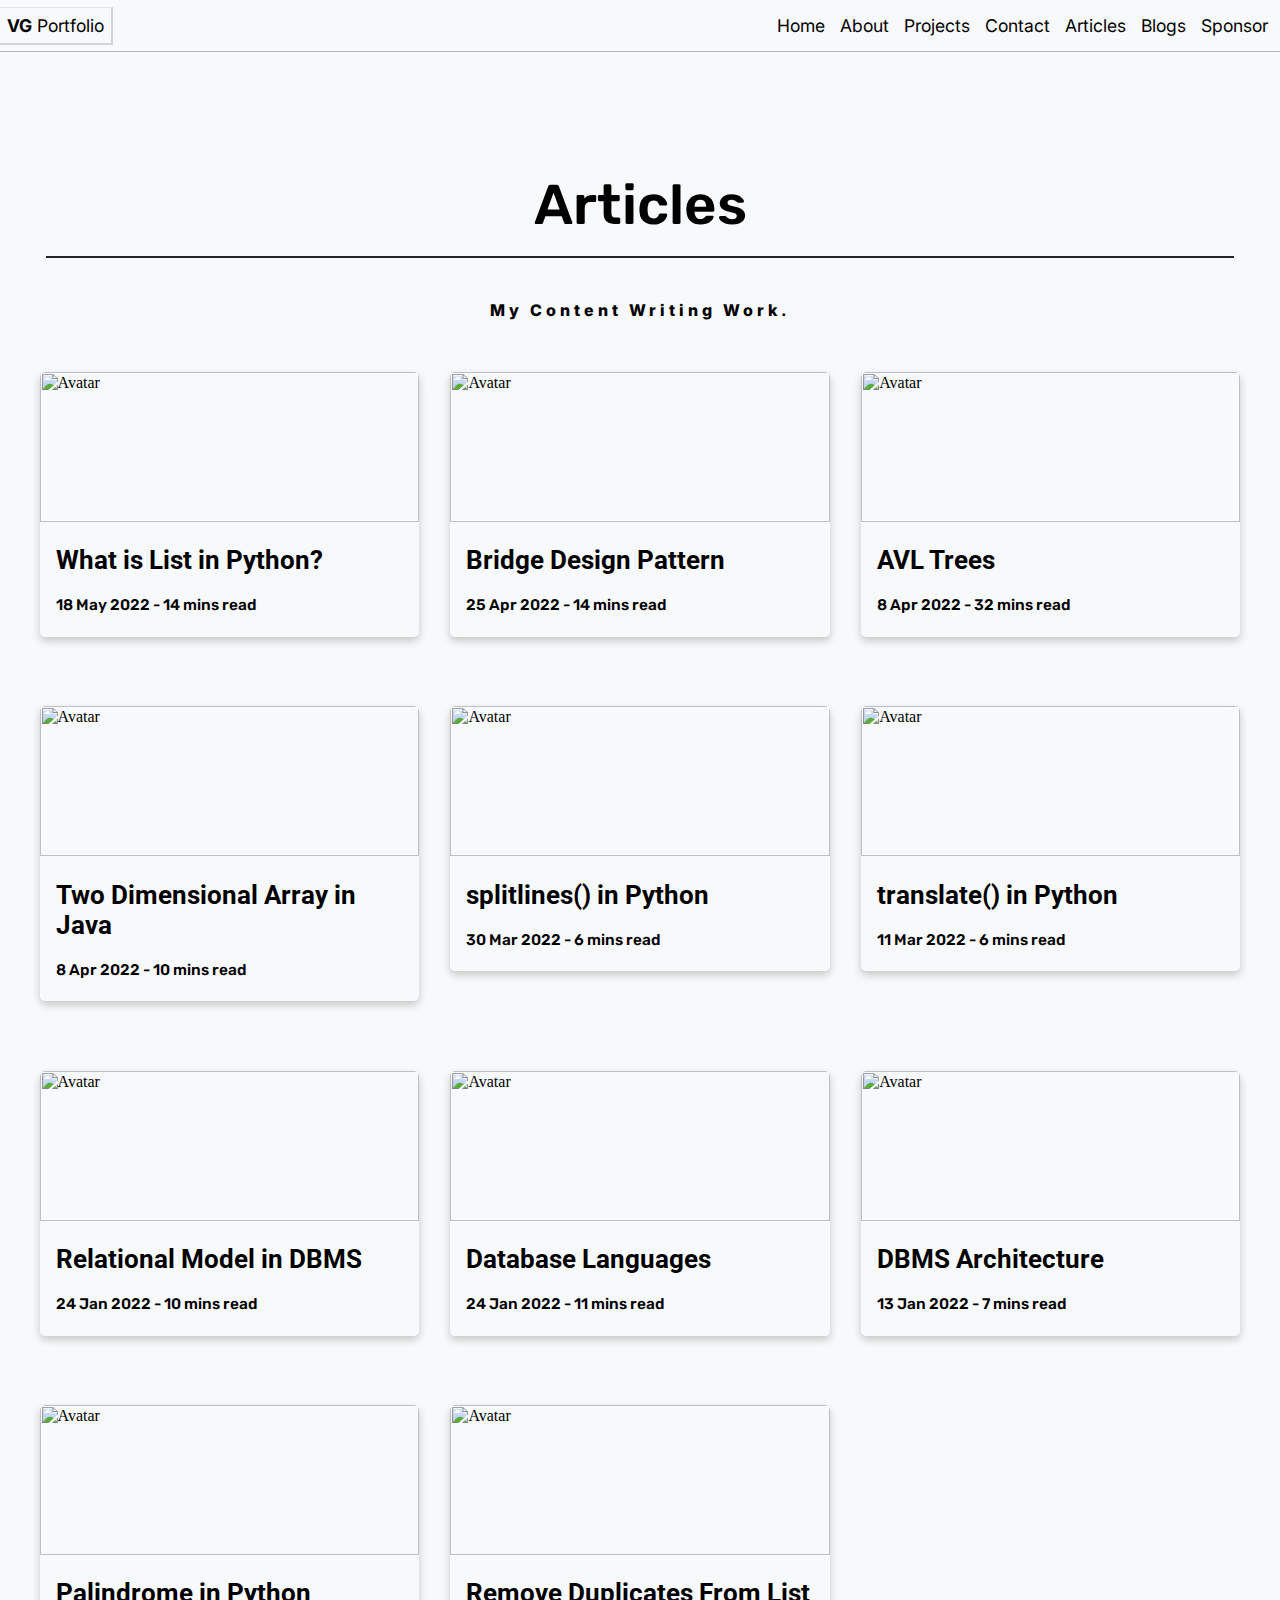
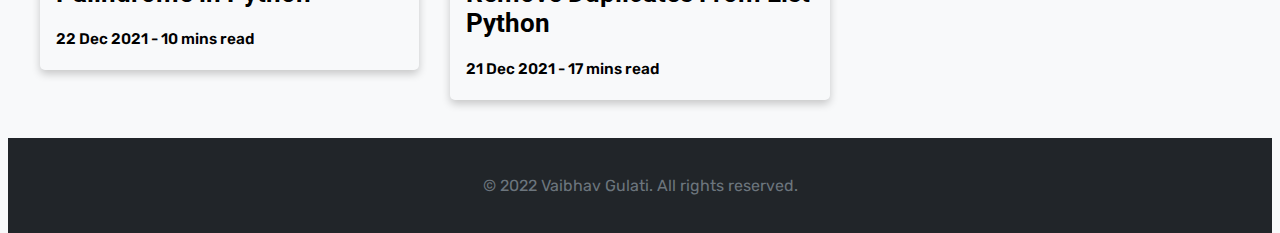
==== articles.html @ 90d837a8 "Added Articles Page" ====
<html>
  <head>
    <meta charset="utf-8">
    <meta name="Description" CONTENT="Vaibhav Gulati is an Aspiring Python Developer certified in IT Automation by Google. He creates cross-platform applications, websites and other products using Python along with their walkthroughs.">
    <meta name="google-site-verification" content="-uIqtGLGUQ5tG0uYZQKXZ8sUVa_cbRY3u8bma_a6gmQ" />
    <meta name="Keywords" content="Vaibhav, Gulati, Python, KivyMD, Kivy, Automation, Portfolio, Blogs">
    <title>
      Vaibhav Gulati's Portfolio
    </title>
    <link rel="preconnect" href="https://fonts.gstatic.com">
    <link rel="preconnect" href="https://fonts.googleapis.com">
    <link href="https://fonts.googleapis.com/css2?family=Roboto&display=swap" rel="stylesheet">
    <link href="https://fonts.googleapis.com/css2?family=Inter&display=swap" rel="stylesheet">
    <link href="https://fonts.googleapis.com/css2?family=Rubik&display=swap" rel="stylesheet">
    <link rel="stylesheet" href="https://cdnjs.cloudflare.com/ajax/libs/font-awesome/4.7.0/css/font-awesome.min.css">
    <link rel="stylesheet" href="main.css">
    <script>
      window.onload = function(){

      }
    </script>
    <style>
      .card {
        float: left;
        box-shadow: 0 4px 8px 0 rgba(0,0,0,0.2);
        transition: 0.3s;
        width: 30%;
        border-radius: 5px;
        overflow: hidden;
        margin-left: 2.5%;
        margin-top: 2.5%;
        margin-bottom: 3%;
      }
      .card img {
          height: 150px;
          object-fit: cover;
      }
      .card:hover {
        box-shadow: 0 8px 16px 0 rgba(0,0,0,0.2);
      }
      img {
        border-radius: 5px 5px 0 0;
      }
      .container {
        padding: 2px 16px;
      }
    </style>
  </head>
  <body>
    <header class="header">
      <div class = "logo_div">
        <a href="index.html" class = "logo"><strong>VG</strong> <span>Portfolio</span></a>
      </div>
      <div class = "main-menu">
        <a href="index.html" class = "nav_item">Home</a>
        <a href="index.html#one" class = "nav_item">About</a>
        <a href="index.html#two" class = "nav_item">Projects</a>
        <a href="index.html#three" class = "nav_item">Contact</a>
        <a href="articles.html" class = "nav_item">Articles</a>
        <a target="_blank" href="https://gulvaibhav20.hashnode.dev" class = "nav_item"> Blogs</a>
        <a href="coming_soon.html" class = "nav_item">Sponsor</a>
     </div>
    </header>
      <div class = "banner" align = "center">
        <div class = "intro">
          <h1>Articles</h1>
          <div class = "intro-content" style = "margin: 0; padding:0;">
            <p>My Content Writing Work.</p>
          </div>
        </div>
      </div>
      <div class="article">
        <div class="card" onclick="window.open('https://www.scaler.com/topics/what-is-list-in-python/','_blank');" style="cursor: pointer;">
          <img src="https://scaler.com/topics/images/what-is-list-in-python.webp" alt="Avatar"
          style="width:100%">
          <div class="container">
            <h2 style="font: 2vw 'Roboto', sans-serif;"><b>What is List in Python?</b></h2>
            <h4 style="font: 1.2vw 'Rubik', sans-serif; font-weight: 550;">18 May 2022 - 14 mins read</h4>
          </div>
        </div>
        <div class="card" onclick="window.open('https://www.scaler.com/topics/bridge-design-pattern/','_blank');" style="cursor: pointer;">
          <img src="https://scaler.com/topics/images/bridge-design-pattern.webp" alt="Avatar"
          style="width:100%">
          <div class="container">
            <h2 style="font: 2vw 'Roboto', sans-serif;"><b>Bridge Design Pattern</b></h2>
            <h4 style="font: 1.2vw 'Rubik', sans-serif; font-weight: 550;">25 Apr 2022 - 14 mins read</h4>
          </div>
        </div>
        <div class="card" onclick="window.open('https://www.scaler.com/topics/data-structures/avl-tree/','_blank');" style="cursor: pointer;">
          <img src="https://scaler.com/topics/images/avl-tree.webp" alt="Avatar"
          style="width:100%">
          <div class="container">
            <h2 style="font: 2vw 'Roboto', sans-serif;"><b>AVL Trees</b></h2>
            <h4 style="font: 1.2vw 'Rubik', sans-serif; font-weight: 550;">8 Apr 2022 - 32 mins read</h4>
          </div>
        </div>
      </div>
      <div class="article">
        <div class="card" onclick="window.open('https://www.scaler.com/topics/two-dimensional-array-in-java/','_blank');" style="cursor: pointer;">
          <img src="https://scaler.com/topics/images/two-dimensional-array-in-java.webp" alt="Avatar"
          style="width:100%">
          <div class="container">
            <h2 style="font: 2vw 'Roboto', sans-serif;"><b>Two Dimensional Array in Java</b></h2>
            <h4 style="font: 1.2vw 'Rubik', sans-serif; font-weight: 550;">8 Apr 2022 - 10 mins read</h4>
          </div>
        </div>
        <div class="card" onclick="window.open('https://www.scaler.com/topics/splitlines-in-python/','_blank');" style="cursor: pointer;">
          <img src="https://scaler.com/topics/images/splitlines-in-python.webp" alt="Avatar"
          style="width:100%">
          <div class="container">
            <h2 style="font: 2vw 'Roboto', sans-serif;"><b>splitlines() in Python</b></h2>
            <h4 style="font: 1.2vw 'Rubik', sans-serif; font-weight: 550;">30 Mar 2022 - 6 mins read</h4>
          </div>
        </div>
        <div class="card" onclick="window.open('https://www.scaler.com/topics/translate-in-python/','_blank');" style="cursor: pointer;">
          <img src="https://scaler.com/topics/images/translate-in-python.webp" alt="Avatar"
          style="width:100%">
          <div class="container">
            <h2 style="font: 2vw 'Roboto', sans-serif;"><b>translate() in Python</b></h2>
            <h4 style="font: 1.2vw 'Rubik', sans-serif; font-weight: 550;">11 Mar 2022 - 6 mins read</h4>
          </div>
        </div>
      </div>
      <div class="article">
        <div class="card" onclick="window.open('https://www.scaler.com/topics/dbms/relational-model-in-dbms/','_blank');" style="cursor: pointer;">
          <img src="https://scaler.com/topics/images/relational-model-in-dbms.webp" alt="Avatar"
          style="width:100%">
          <div class="container">
            <h2 style="font: 2vw 'Roboto', sans-serif;"><b>Relational Model in DBMS</b></h2>
            <h4 style="font: 1.2vw 'Rubik', sans-serif; font-weight: 550;">24 Jan 2022 - 10 mins read</h4>
          </div>
        </div>
        <div class="card" onclick="window.open('https://www.scaler.com/topics/databse-languages-in-dbms/','_blank');" style="cursor: pointer;">
          <img src="https://scaler.com/topics/images/Database-Languages-featured-image.webp" alt="Avatar"
          style="width:100%">
          <div class="container">
            <h2 style="font: 2vw 'Roboto', sans-serif;"><b>Database Languages</b></h2>
            <h4 style="font: 1.2vw'Rubik', sans-serif; font-weight: 550;">24 Jan 2022 - 11 mins read</h4>
          </div>
        </div>
        <div class="card" onclick="window.open('https://www.scaler.com/topics/dbms/dbms-architecture/','_blank');" style="cursor: pointer;">
          <img src="https://scaler.com/topics/images/dbms-architecture.webp" alt="Avatar"
          style="width:100%">
          <div class="container">
            <h2 style="font: 2vw 'Roboto', sans-serif;"><b>DBMS Architecture</b></h2>
            <h4 style="font: 1.2vw 'Rubik', sans-serif; font-weight: 550;">13 Jan 2022 - 7 mins read</h4>
          </div>
        </div>
      </div>
        <div class="article">
        <div class="card" onclick="window.open('https://www.scaler.com/topics/palindrome-in-python/','_blank');" style="cursor: pointer;">
          <img src="https://scaler.com/topics/images/Palindrome-in-python" alt="Avatar"
          style="width:100%">
          <div class="container">
            <h2 style="font: 2vw 'Roboto', sans-serif;"><b>Palindrome in Python</b></h2>
            <h4 style="font: 1.2vw 'Rubik', sans-serif; font-weight: 550;">22 Dec 2021 - 10 mins read</h4>
          </div>
        </div>
        <div class="card" onclick="window.open('https://www.scaler.com/topics/remove-duplicates-from-list-python/','_blank');" style="cursor: pointer;">
          <img src="https://scaler.com/topics/images/remove-duplicates-from-list-python.webp" alt="Avatar"
          style="width:100%">
          <div class="container">
            <h2 style="font: 2vw 'Roboto', sans-serif;"><b>Remove Duplicates From List Python</b></h2>
            <h4 style="font: 1.2vw 'Rubik', sans-serif; font-weight: 550;">21 Dec 2021 - 17 mins read</h4>
          </div>
        </div>
      </div>
      <div class = "footer" style="margin-top:0; position: absolute;">
        <div class = "footer-text">
          <center>© 2022 Vaibhav Gulati. All rights reserved.</center>
        </div>
      </div>
  </body>
</html>
---- main.css ----
body{
  position: relative;
  background: #F8F9FA;
}

a, a:link {
  color: black;
  text-decoration: none;
}

main{
  display: block;
  height: auto;
  width: 100%;
}

.header {
    position: fixed;
    z-index: 9;
    width: 100%;
    background: #F8F9FA;
    top: 0;
    left: 0;
    padding: 15 0;
    border-bottom: 1px solid #ADB5BD;
}

.logo{
  padding: 7;
  border-top: 1px solid #DEE2E6;
  border-right: 2px solid #CED4DA;
  border-bottom: 2px solid #CED4DA;
}

.logo_div{
  font: 1.1em 'Inter', sans-serif;
  display: inline-block;
}
.logo:hover{
  color: #212529;
  border: none;
}

.logo::after {
  content: '';
  position: absolute;
  height: 1.5px;
  width: 100%;
  left: 0;
  bottom: 0;
  opacity: 0;
  transform: translateY(4px);
  background: hsl(243, 80%, 62%);
  transition: opacity 0.2s ease, transform 0.2s ease;
}

.logo:hover::after {
  opacity: 1;
  transform: translateY(2px);
}

.main-menu{
  font: 1.1em 'Inter', sans-serif;
  float: right;
  display: inline-block;
}

.nav_item:first-child {
  margin-left: 0;
}

.nav_item:last-child{
  padding-right: 7;
}

.nav_item {
  display: inline-block;
  position: relative;
  margin: 0 5 0 5;
  color: hsl(222, 25%, 14%);
}

.nav_item::after {
  content: '';
  position: absolute;
  width: 100%;
  transform: scaleX(0);
  height: 2px;
  bottom: 0;
  left: 0;
  background-color: hsl(243, 80%, 62%);
  transform-origin: bottom right;
  transition: transform 0.4s cubic-bezier(0.86, 0, 0.07, 1);
}

.nav_item:hover::after {
  transform: scaleX(1);
  transform-origin: bottom left;
}

.banner {
  display: flex;
}

.intro{
  flex: 1;
  float: left;
  margin: 10% 3% 0 3%;
  width: 50%;
}

.intro > h1{
  font: 3.5rem "Rubik", sans-serif;
  font-weight: 550;
}

.intro > :first-child:after {
	content: '';
	background-color: #212529;
	display: inline-block;
	height: 2px;
	margin: 0.325em 0 0 0;
	width: 100%;
}

.intro-content{
  margin-bottom: 7%;
  font: 1em "Inter","Rubik", sans-serif;
	font-weight: 800;
	letter-spacing: 0.25em;
  line-height: 1.8;
}

.intro-image{
  flex: 1;
  margin: 0;
  background: blue;
}

.dp{
  display: block;
  margin-left: auto;
  margin-right: auto;
  margin-top: 18%;
  width: 25rem;
  border: 1px solid #212529;
}

.btn {
  font: 1.2em "Inter", sans-serif;
  line-height: 50px;
  font-weight: 500;
  padding: 3%;
}

.btn-one {
  color: black;
  transition: all 0.3s;
  position: relative;
  border: 1px solid #B1A7A6B3;
}
.btn-one span {
  transition: all 0.3s;
}
.btn-one::before {
  content: '';
  position: absolute;
  bottom: 0;
  left: 0;
  width: 100%;
  height: 94%;
  z-index: 1;
  opacity: 0;
  transition: all 0.3s;
  border-top-width: 3px;
  border-bottom-width: 3px;
  border-top-style: double;
  border-bottom-style: double;
  border-top-color: hsl(243, 80%, 62%);
  border-bottom-color: hsl(243, 80%, 62%);
  transform: scale(0.1, 1);
}
.btn-one:hover span {
  letter-spacing: 2px;
}
.btn-one:hover{
  border: none;
}

.btn-one:hover::before {
  opacity: 1;
  transform: scale(1, 1);
}
.btn-one::after {
  content: '';
  position: absolute;
  bottom: 0;
  left: 0;
  width: 100%;
  height: 100%;
  z-index: 1;
  transition: all 0.3s;
  background-color: #B1A7A626;
}
.btn-one:hover::after {
  opacity: 0;
  transform: scale(0.1, 1);
}

#one{
  display: block;
  margin-top: 5%;
  background: #E9ECEF;
  height: auto;
  width: 100%;
  padding-bottom: 7%;
}

.about{
  display: block;
  margin: 0 3%;
  padding-top: 2%;
  width: 68%;
}

.about > h2{
  font: 2.5rem "Rubik", sans-serif;
  font-weight: 550;
}

.about > :first-child:after {
	content: '';
	background-color: #212529;
	display: block;
	height: 2px;
	margin: 0.325em 0 0 0;
	width: 23%;
}

.about-content{
  margin-bottom: 7%;
  font: 1.3em "Rubik", sans-serif;
  line-height: 1.8;
}

.about-content > p{
  text-align: justify;
}

#two{
  display: block;
  background: #CED4DA;
  height: auto;
  width: 100%;
}

.project{
  width: 100%;
  display: flex;
}

.project-item{
  margin-left: 5%;
  opacity: 1;
  margin-top: auto;
}

.project-item > h3{
  color: #F8F9FA;
  width: -moz-fit-content;
  width: fit-content;
  font: 1.6rem "Rubik", sans-serif;
  font-weight: 550;
  padding-right: 2rem;
  padding-bottom: 1rem;
  border-bottom: 2px solid #F8F9FA;
}

.project-item > p{
  margin-left: auto;
  margin-right: auto;
  color: #F8F9FA;
  font: 1.3rem "Rubik", sans-serif;
  line-height: 1.8;
}

.project-item-one-image{
  flex: 0.7;
  display: flex;
  position: relative;
  z-index: 1;
  background-image: url("images/pic1.jpg");
  background-repeat: no-repeat;
  background-size: cover;
  opacity: 1;
}

.project-item-two-image{
  flex: 1;
  display: flex;
  position: relative;
  z-index: 1;
  background-image: url("images/pic2.jpg");
  background-repeat: no-repeat;
  background-size: cover;
  opacity: 1;
}

.project-item-one{
  flex: 1;
  opacity: 0.9;
  background: #63A375;
  padding: 14% 0 5% 0;
  transition: .4s;
}

.project-item-two{
  flex: 1;
  opacity: 0.9;
  background: #343A40;
  margin: 0;
  padding: 10% 0 5% 0;
  transition: .4s;
}

.project-item-three-image{
  flex: 1;
  display: flex;
  position: relative;
  z-index: 1;
  background-image: url("images/pic3.jpg");
  background-repeat: no-repeat;
  background-size: cover;
  opacity: 1;
}

.project-item-four-image{
  flex: 0.7;
  display: flex;
  position: relative;
  z-index: 1;
  background-image: url("images/pic4.jpg");
  background-repeat: no-repeat;
  background-size: cover;
  opacity: 1;
}

.project-item-three{
  flex: 1;
  opacity: 0.9;
  background: #1D3557;
  margin: 0;
  padding: 10% 0 5% 0;
  transition: .4s;
}

.project-item-four{
  flex: 1;
  opacity: 0.9;
  background: #CA6680;
  margin: 0;
  padding: 10% 0 5% 0;
  transition: .4s;
}

.project-item-five-image{
  flex: 0.7;
  display: flex;
  position: relative;
  z-index: 1;
  background-image: url("images/pic5.jpg");
  background-repeat: no-repeat;
  background-size: cover;
  opacity: 1;
}

.project-item-six-image{
  flex: 1;
  display: flex;
  position: relative;
  z-index: 1;
  background-image: url("images/pic6.jpg");
  background-repeat: no-repeat;
  background-size: cover;
  opacity: 1;
}

.project-item-five{
  flex: 1;
  opacity: 0.9;
  background: #540B0E;
  padding: 14% 0 5% 0;
  transition: .4s;
}

.project-item-six{
  flex: 1;
  opacity: 0.9;
  background: #2A9D8F;
  margin: 0;
  padding: 10% 0 5% 0;
  transition: .4s;
}

.project-item-seven-image{
  flex: 1;
  display: flex;
  position: relative;
  z-index: 1;
  background-image: url("images/pic1.jpg");
  background-repeat: no-repeat;
  background-size: cover;
  opacity: 1;
}

.project-item-eight-image{
  flex: 0.7;
  display: flex;
  position: relative;
  z-index: 1;
  background-image: url("images/pic3.jpg");
  background-repeat: no-repeat;
  background-size: cover;
  opacity: 1;
}

.project-item-seven{
  flex: 1;
  opacity: 0.9;
  background: #2E294E ;
  margin: 0;
  padding: 10% 0 5% 0;
  transition: .4s;
}

.project-item-eight{
  flex: 1;
  opacity: 0.9;
  background: #E29578;
  margin: 0;
  padding: 10% 0 5% 0;
  transition: .4s;
}

.project-item-one:hover, .project-item-two:hover, .project-item-three:hover, .project-item-four:hover{
  background-color: rgba(0,0,0, 0.1);
  transition: .4s;
}

.project-item-five:hover, .project-item-six:hover, .project-item-seven:hover, .project-item-eight:hover{
  background-color: rgba(0,0,0, 0.1);
  transition: .4s;
}

#three{
  display: flex;
  align-items: stretch;
  background: #ADB5BD;
  width: 100%;
}

.contact{
  display: block;
  flex:1;
  padding-left: 2rem;
  padding-top: 2%;
  padding-bottom: 10em;
}

.contact > h2{
  font: 2.5rem "Rubik", sans-serif;
  font-weight: 550;
}

.contact-content{
  width: 100%;
  display: block;
  font: 1.3em "Rubik", sans-serif;
  line-height: 1.8;
}

.contact-content > h2{
  display:inline-block;
  padding-bottom: 1px;
  border-bottom: 2.5px solid #212529;
}

.contact > :first-child:after {
	content: '';
	background-color: #212529;
	display: block;
	height: 2px;
	margin: 0.325em 0 0 0;
	width: 23%;
}

.magnifyBtn {
  padding: 5% 7%;
  margin-left: 5%;
  background-color: #CED4DA;
  color: hsl(243, 80%, 62%);
  font: 1.2rem "Inter",sans-serif;
  border-radius: 6px;
  transition: transform 250ms ease-in-out;
}

.magnifyBtn:hover {
  transform: scale(1.10);
}

.magnifyBtn:active {
  transform: scale(.9);
}

.social_media_div{
  display: block;
  background: #343A40;
  flex:1;
}

.social_media_image{
  display: block;
  max-width: 100%;
  max-height: 100%;
}

#social_media{
  background: #343A40;
  position: relative;
  width: 100%;
  padding-bottom: 125%;
  vertical-align: middle;
  margin: 0;
  overflow: hidden;
}

#social_media svg {
	display: inline-block;
	position: absolute;
	top: 0; left: 0;
}

.footer{
  display: block;
  width: 100%;
  padding: 3% 0;
  background: #212529;
}

.footer-text{
  width: 100%;
  color: #6C757D;
  font: 1rem "Rubik",sans-serif;
}

/** TOOLTIPS **/

dfn {
  background: rgba(0,0,0,0.2);
  border-bottom: dashed 1px rgba(0,0,0,0.8);
  padding: 0 0.1em;
  cursor: help;
  font-style: normal;
  position: relative;

}
dfn::after {
  content: attr(data-info);
  display: inline;
  position: absolute;
  top: 22px; left: 0;
  opacity: 0;
  width: 230px;
  font-size: 13px;
  line-height: 1.5em;
  padding: 0.5em 0.8em;
  background: rgba(0,0,0,0.8);
  color: #fff;
  pointer-events: none; /* This prevents the box from apearing when hovered. */
  transition: opacity 250ms, top 250ms;
}
dfn::before {
  content: '';
  display: block;
  position: absolute;
  top: 12px; left: 20px;
  opacity: 0;
  width: 0; height: 0;
  border: solid transparent 5px;
  border-bottom-color: rgba(0,0,0,0.8);
  transition: opacity 250ms, top 250ms;
}
dfn:hover {z-index: 2;} /* Keeps the info boxes on top of other elements */
dfn:hover::after,
dfn:hover::before {opacity: 1;}
dfn:hover::after {top: 30px;}
dfn:hover::before {top: 20px;}

.soon{
  height: 100%;
  width: 100%;
  text-align: center;
  background-image: url("images/soon.jpg");
  background-repeat: no-repeat;
  background-size: cover;
}

.article{
  position: relative;
  width: 100%;
  overflow: auto;
}
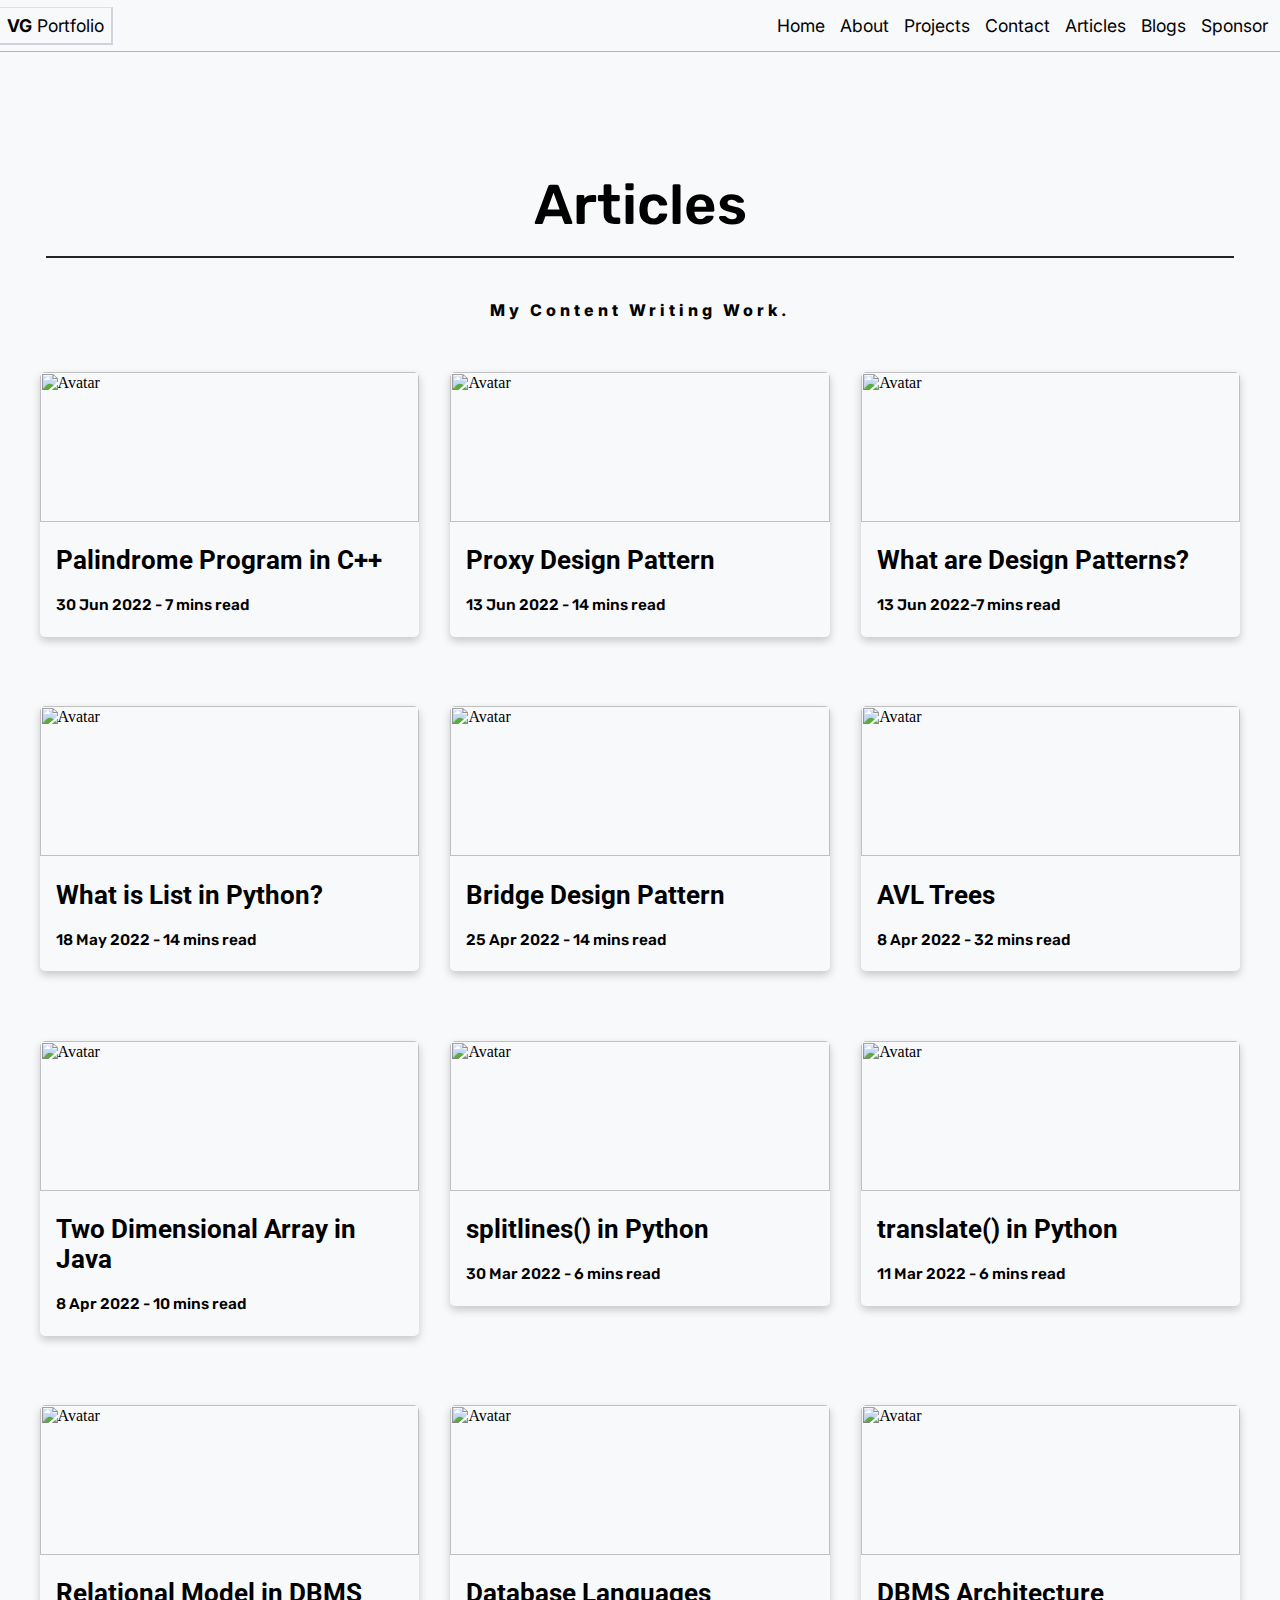
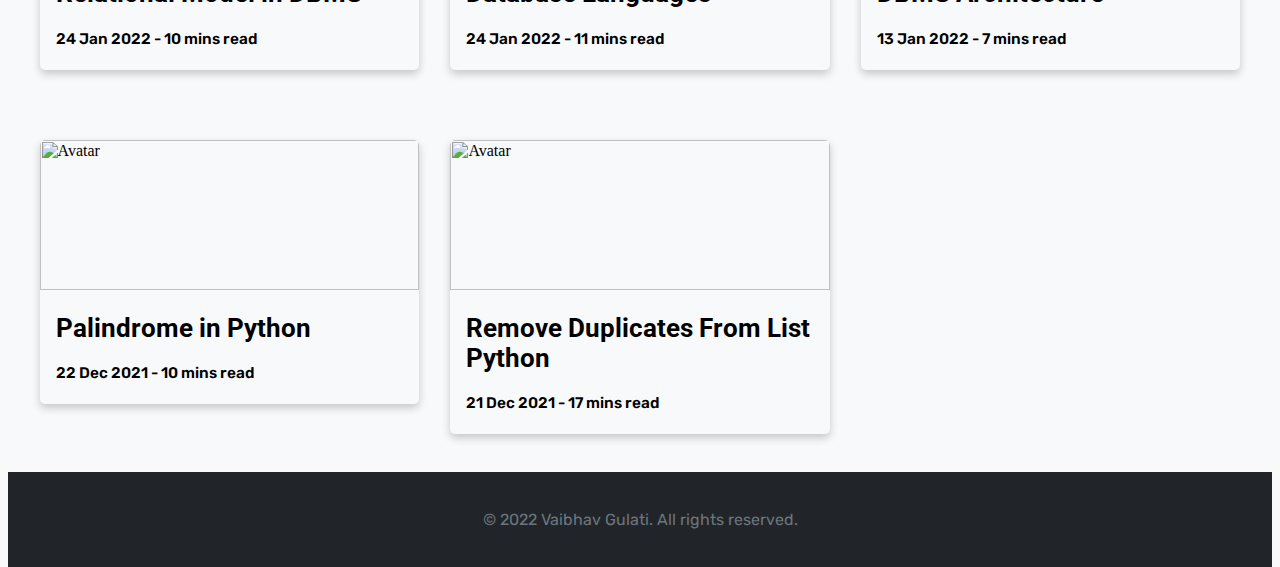
==== commit 39af5878: "Updated articles.html" ====
--- a/articles.html
+++ b/articles.html
@@ -70,6 +70,32 @@
         </div>
       </div>
       <div class="article">
+        <div class="card" onclick="window.open('https://www.scaler.com/topics/palindrome-program-in-cpp/','_blank');" style="cursor: pointer;">
+          <img src="https://scaler.com/topics/images/palindrome-program-in-cpp.webp" alt="Avatar"
+          style="width:100%">
+          <div class="container">
+            <h2 style="font: 2vw 'Roboto', sans-serif;"><b>Palindrome Program in C++</b></h2>
+            <h4 style="font: 1.2vw 'Rubik', sans-serif; font-weight: 550;">30 Jun 2022 - 7 mins read</h4>
+          </div>
+        </div>
+        <div class="card" onclick="window.open('https://www.scaler.com/topics/proxy-design-pattern/','_blank');" style="cursor: pointer;">
+          <img src="https://scaler.com/topics/images/proxy-design-pattern.webp" alt="Avatar"
+          style="width:100%">
+          <div class="container">
+            <h2 style="font: 2vw 'Roboto', sans-serif;"><b>Proxy Design Pattern</b></h2>
+            <h4 style="font: 1.2vw 'Rubik', sans-serif; font-weight: 550;">13 Jun 2022 - 14 mins read</h4>
+          </div>
+        </div>
+        <div class="card" onclick="window.open('https://www.scaler.com/topics/what-are-design-patterns/','_blank');" style="cursor: pointer;">
+          <img src="https://scaler.com/topics/images/what-are-design-pattern.webp" alt="Avatar"
+          style="width:100%">
+          <div class="container">
+            <h2 style="font: 2vw 'Roboto', sans-serif;"><b>What are Design Patterns?</b></h2>
+            <h4 style="font: 1.2vw 'Rubik', sans-serif; font-weight: 550;">13 Jun 2022-7 mins read</h4>
+          </div>
+        </div>
+      </div>
+      <div class="article">
         <div class="card" onclick="window.open('https://www.scaler.com/topics/what-is-list-in-python/','_blank');" style="cursor: pointer;">
           <img src="https://scaler.com/topics/images/what-is-list-in-python.webp" alt="Avatar"
           style="width:100%">
--- a/main.css
+++ b/main.css
@@ -1,6 +1,7 @@
 body{
   position: relative;
   background: #F8F9FA;
+  height:100%;
 }
 
 a, a:link {
@@ -608,5 +609,5 @@
 .article{
   position: relative;
   width: 100%;
-  overflow: auto;
-}
+  overflow: hidden;
+}
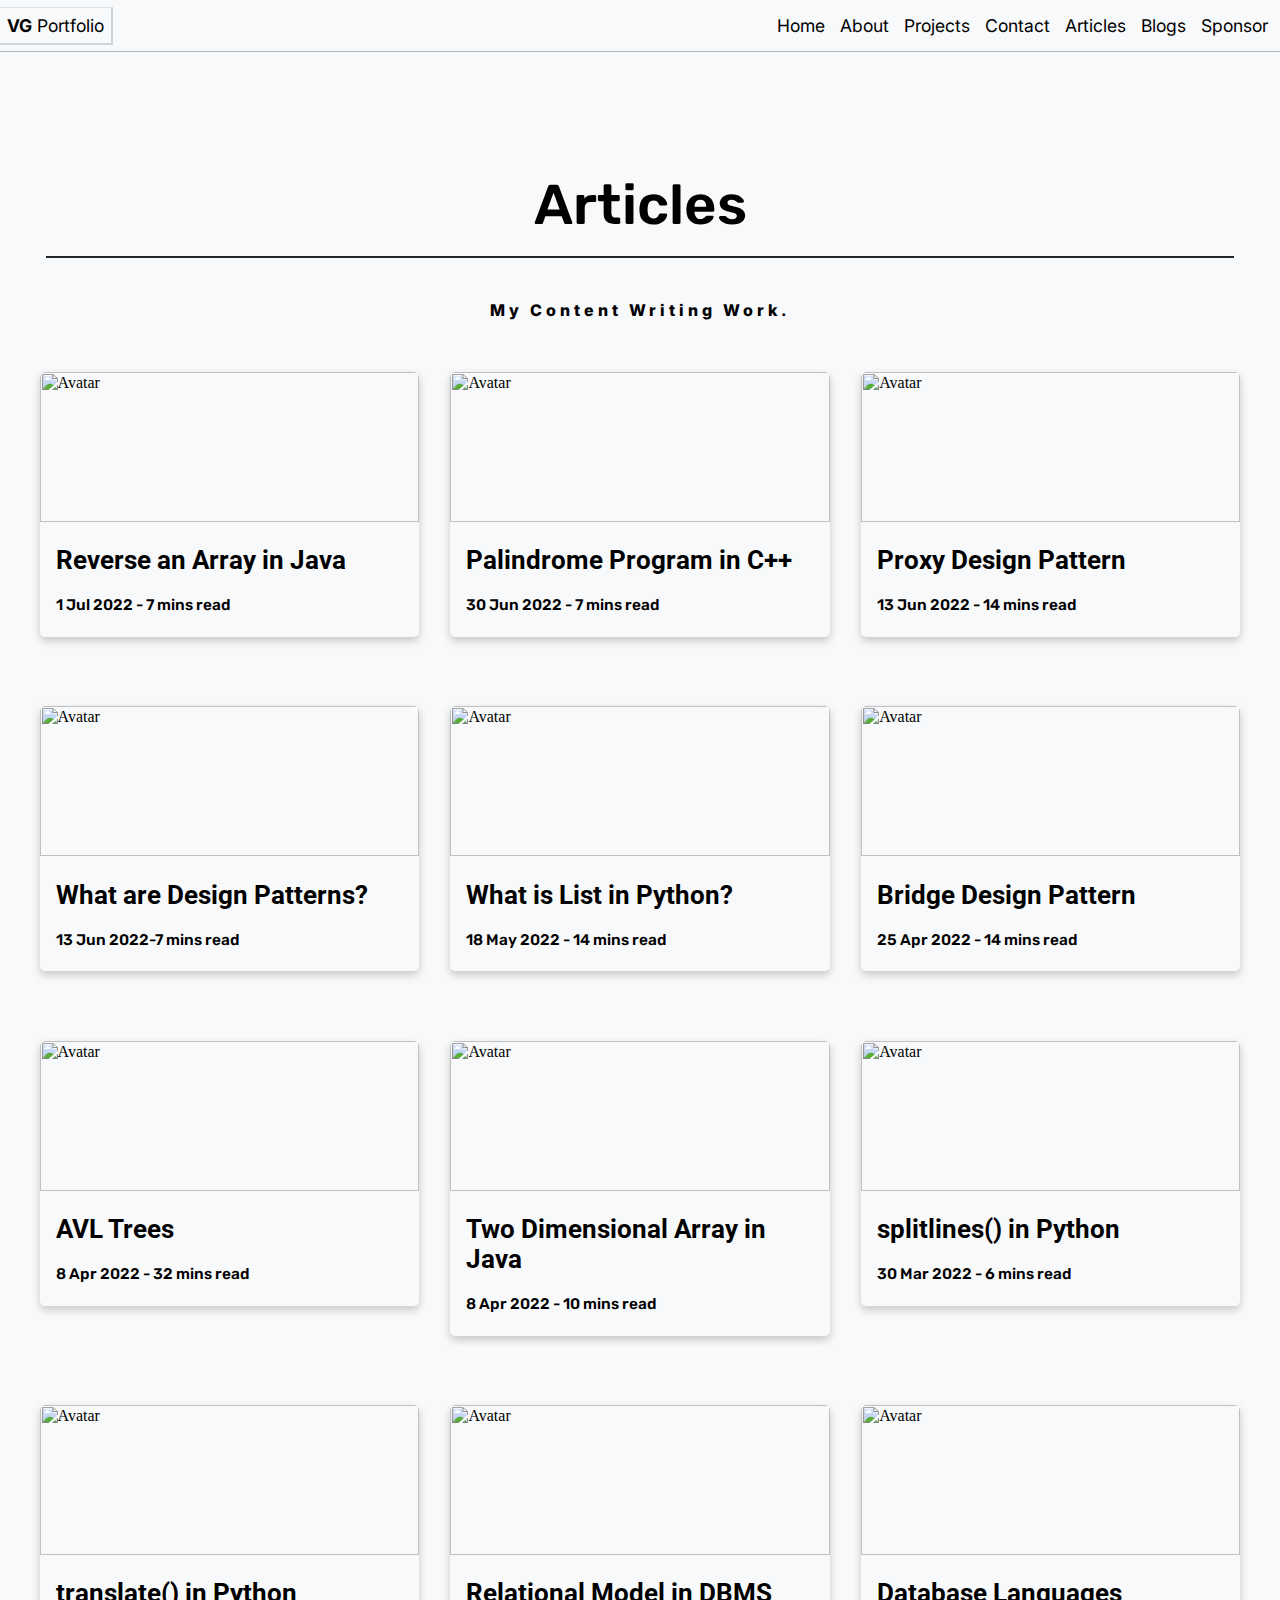
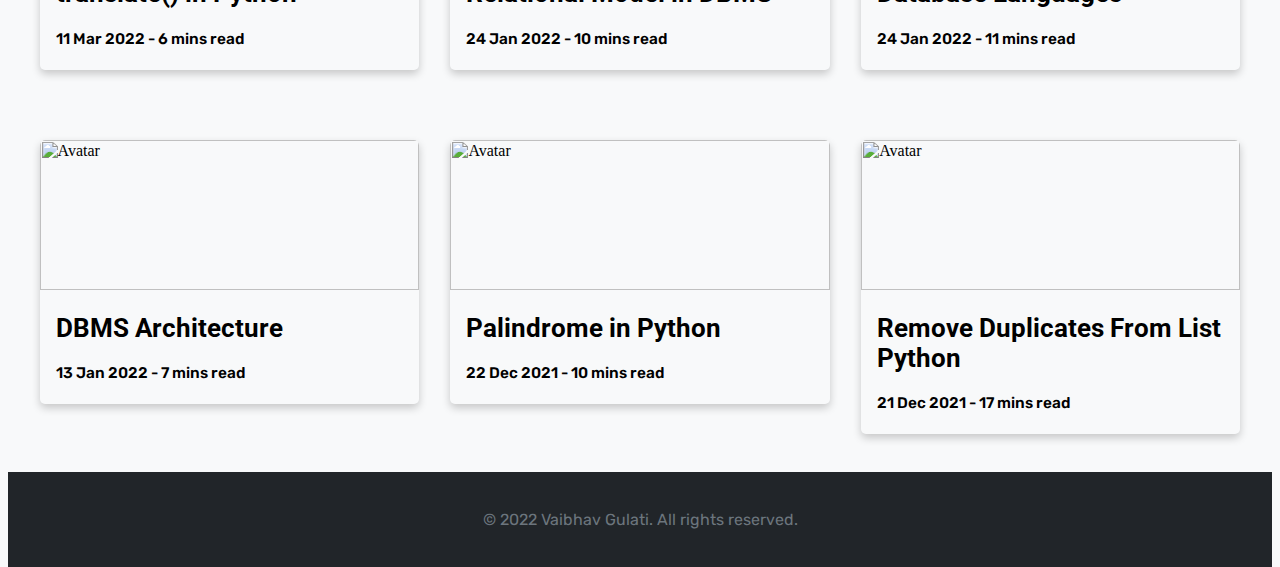
==== commit ce34ae46: "Updated the Article writing content" ====
--- a/articles.html
+++ b/articles.html
@@ -70,6 +70,14 @@
         </div>
       </div>
       <div class="article">
+        <div class="card" onclick="window.open('https://www.scaler.com/topics/reverse-an-array-in-java/','_blank');" style="cursor: pointer;">
+          <img src="https://scaler.com/topics/images/reverse-an-array-in-java.webp" alt="Avatar"
+          style="width:100%">
+          <div class="container">
+            <h2 style="font: 2vw 'Roboto', sans-serif;"><b>Reverse an Array in Java</b></h2>
+            <h4 style="font: 1.2vw 'Rubik', sans-serif; font-weight: 550;">1 Jul 2022 - 7 mins read</h4>
+          </div>
+        </div>
         <div class="card" onclick="window.open('https://www.scaler.com/topics/palindrome-program-in-cpp/','_blank');" style="cursor: pointer;">
           <img src="https://scaler.com/topics/images/palindrome-program-in-cpp.webp" alt="Avatar"
           style="width:100%">
@@ -86,6 +94,8 @@
             <h4 style="font: 1.2vw 'Rubik', sans-serif; font-weight: 550;">13 Jun 2022 - 14 mins read</h4>
           </div>
         </div>
+      </div>
+      <div class="article">
         <div class="card" onclick="window.open('https://www.scaler.com/topics/what-are-design-patterns/','_blank');" style="cursor: pointer;">
           <img src="https://scaler.com/topics/images/what-are-design-pattern.webp" alt="Avatar"
           style="width:100%">
@@ -94,8 +104,6 @@
             <h4 style="font: 1.2vw 'Rubik', sans-serif; font-weight: 550;">13 Jun 2022-7 mins read</h4>
           </div>
         </div>
-      </div>
-      <div class="article">
         <div class="card" onclick="window.open('https://www.scaler.com/topics/what-is-list-in-python/','_blank');" style="cursor: pointer;">
           <img src="https://scaler.com/topics/images/what-is-list-in-python.webp" alt="Avatar"
           style="width:100%">
@@ -112,6 +120,8 @@
             <h4 style="font: 1.2vw 'Rubik', sans-serif; font-weight: 550;">25 Apr 2022 - 14 mins read</h4>
           </div>
         </div>
+      </div>
+      <div class="article">
         <div class="card" onclick="window.open('https://www.scaler.com/topics/data-structures/avl-tree/','_blank');" style="cursor: pointer;">
           <img src="https://scaler.com/topics/images/avl-tree.webp" alt="Avatar"
           style="width:100%">
@@ -120,8 +130,6 @@
             <h4 style="font: 1.2vw 'Rubik', sans-serif; font-weight: 550;">8 Apr 2022 - 32 mins read</h4>
           </div>
         </div>
-      </div>
-      <div class="article">
         <div class="card" onclick="window.open('https://www.scaler.com/topics/two-dimensional-array-in-java/','_blank');" style="cursor: pointer;">
           <img src="https://scaler.com/topics/images/two-dimensional-array-in-java.webp" alt="Avatar"
           style="width:100%">
@@ -138,6 +146,8 @@
             <h4 style="font: 1.2vw 'Rubik', sans-serif; font-weight: 550;">30 Mar 2022 - 6 mins read</h4>
           </div>
         </div>
+      </div>
+      <div class="article">
         <div class="card" onclick="window.open('https://www.scaler.com/topics/translate-in-python/','_blank');" style="cursor: pointer;">
           <img src="https://scaler.com/topics/images/translate-in-python.webp" alt="Avatar"
           style="width:100%">
@@ -146,8 +156,6 @@
             <h4 style="font: 1.2vw 'Rubik', sans-serif; font-weight: 550;">11 Mar 2022 - 6 mins read</h4>
           </div>
         </div>
-      </div>
-      <div class="article">
         <div class="card" onclick="window.open('https://www.scaler.com/topics/dbms/relational-model-in-dbms/','_blank');" style="cursor: pointer;">
           <img src="https://scaler.com/topics/images/relational-model-in-dbms.webp" alt="Avatar"
           style="width:100%">
@@ -164,32 +172,32 @@
             <h4 style="font: 1.2vw'Rubik', sans-serif; font-weight: 550;">24 Jan 2022 - 11 mins read</h4>
           </div>
         </div>
-        <div class="card" onclick="window.open('https://www.scaler.com/topics/dbms/dbms-architecture/','_blank');" style="cursor: pointer;">
-          <img src="https://scaler.com/topics/images/dbms-architecture.webp" alt="Avatar"
-          style="width:100%">
-          <div class="container">
-            <h2 style="font: 2vw 'Roboto', sans-serif;"><b>DBMS Architecture</b></h2>
-            <h4 style="font: 1.2vw 'Rubik', sans-serif; font-weight: 550;">13 Jan 2022 - 7 mins read</h4>
-          </div>
-        </div>
       </div>
         <div class="article">
-        <div class="card" onclick="window.open('https://www.scaler.com/topics/palindrome-in-python/','_blank');" style="cursor: pointer;">
-          <img src="https://scaler.com/topics/images/Palindrome-in-python" alt="Avatar"
-          style="width:100%">
-          <div class="container">
-            <h2 style="font: 2vw 'Roboto', sans-serif;"><b>Palindrome in Python</b></h2>
-            <h4 style="font: 1.2vw 'Rubik', sans-serif; font-weight: 550;">22 Dec 2021 - 10 mins read</h4>
-          </div>
-        </div>
-        <div class="card" onclick="window.open('https://www.scaler.com/topics/remove-duplicates-from-list-python/','_blank');" style="cursor: pointer;">
-          <img src="https://scaler.com/topics/images/remove-duplicates-from-list-python.webp" alt="Avatar"
-          style="width:100%">
-          <div class="container">
-            <h2 style="font: 2vw 'Roboto', sans-serif;"><b>Remove Duplicates From List Python</b></h2>
-            <h4 style="font: 1.2vw 'Rubik', sans-serif; font-weight: 550;">21 Dec 2021 - 17 mins read</h4>
-          </div>
-        </div>
+          <div class="card" onclick="window.open('https://www.scaler.com/topics/dbms/dbms-architecture/','_blank');" style="cursor: pointer;">
+            <img src="https://scaler.com/topics/images/dbms-architecture.webp" alt="Avatar"
+            style="width:100%">
+            <div class="container">
+              <h2 style="font: 2vw 'Roboto', sans-serif;"><b>DBMS Architecture</b></h2>
+              <h4 style="font: 1.2vw 'Rubik', sans-serif; font-weight: 550;">13 Jan 2022 - 7 mins read</h4>
+            </div>
+          </div>
+          <div class="card" onclick="window.open('https://www.scaler.com/topics/palindrome-in-python/','_blank');" style="cursor: pointer;">
+            <img src="https://scaler.com/topics/images/Palindrome-in-python" alt="Avatar"
+            style="width:100%">
+            <div class="container">
+              <h2 style="font: 2vw 'Roboto', sans-serif;"><b>Palindrome in Python</b></h2>
+              <h4 style="font: 1.2vw 'Rubik', sans-serif; font-weight: 550;">22 Dec 2021 - 10 mins read</h4>
+            </div>
+          </div>
+          <div class="card" onclick="window.open('https://www.scaler.com/topics/remove-duplicates-from-list-python/','_blank');" style="cursor: pointer;">
+            <img src="https://scaler.com/topics/images/remove-duplicates-from-list-python.webp" alt="Avatar"
+            style="width:100%">
+            <div class="container">
+              <h2 style="font: 2vw 'Roboto', sans-serif;"><b>Remove Duplicates From List Python</b></h2>
+              <h4 style="font: 1.2vw 'Rubik', sans-serif; font-weight: 550;">21 Dec 2021 - 17 mins read</h4>
+            </div>
+          </div>
       </div>
       <div class = "footer" style="margin-top:0; position: absolute;">
         <div class = "footer-text">
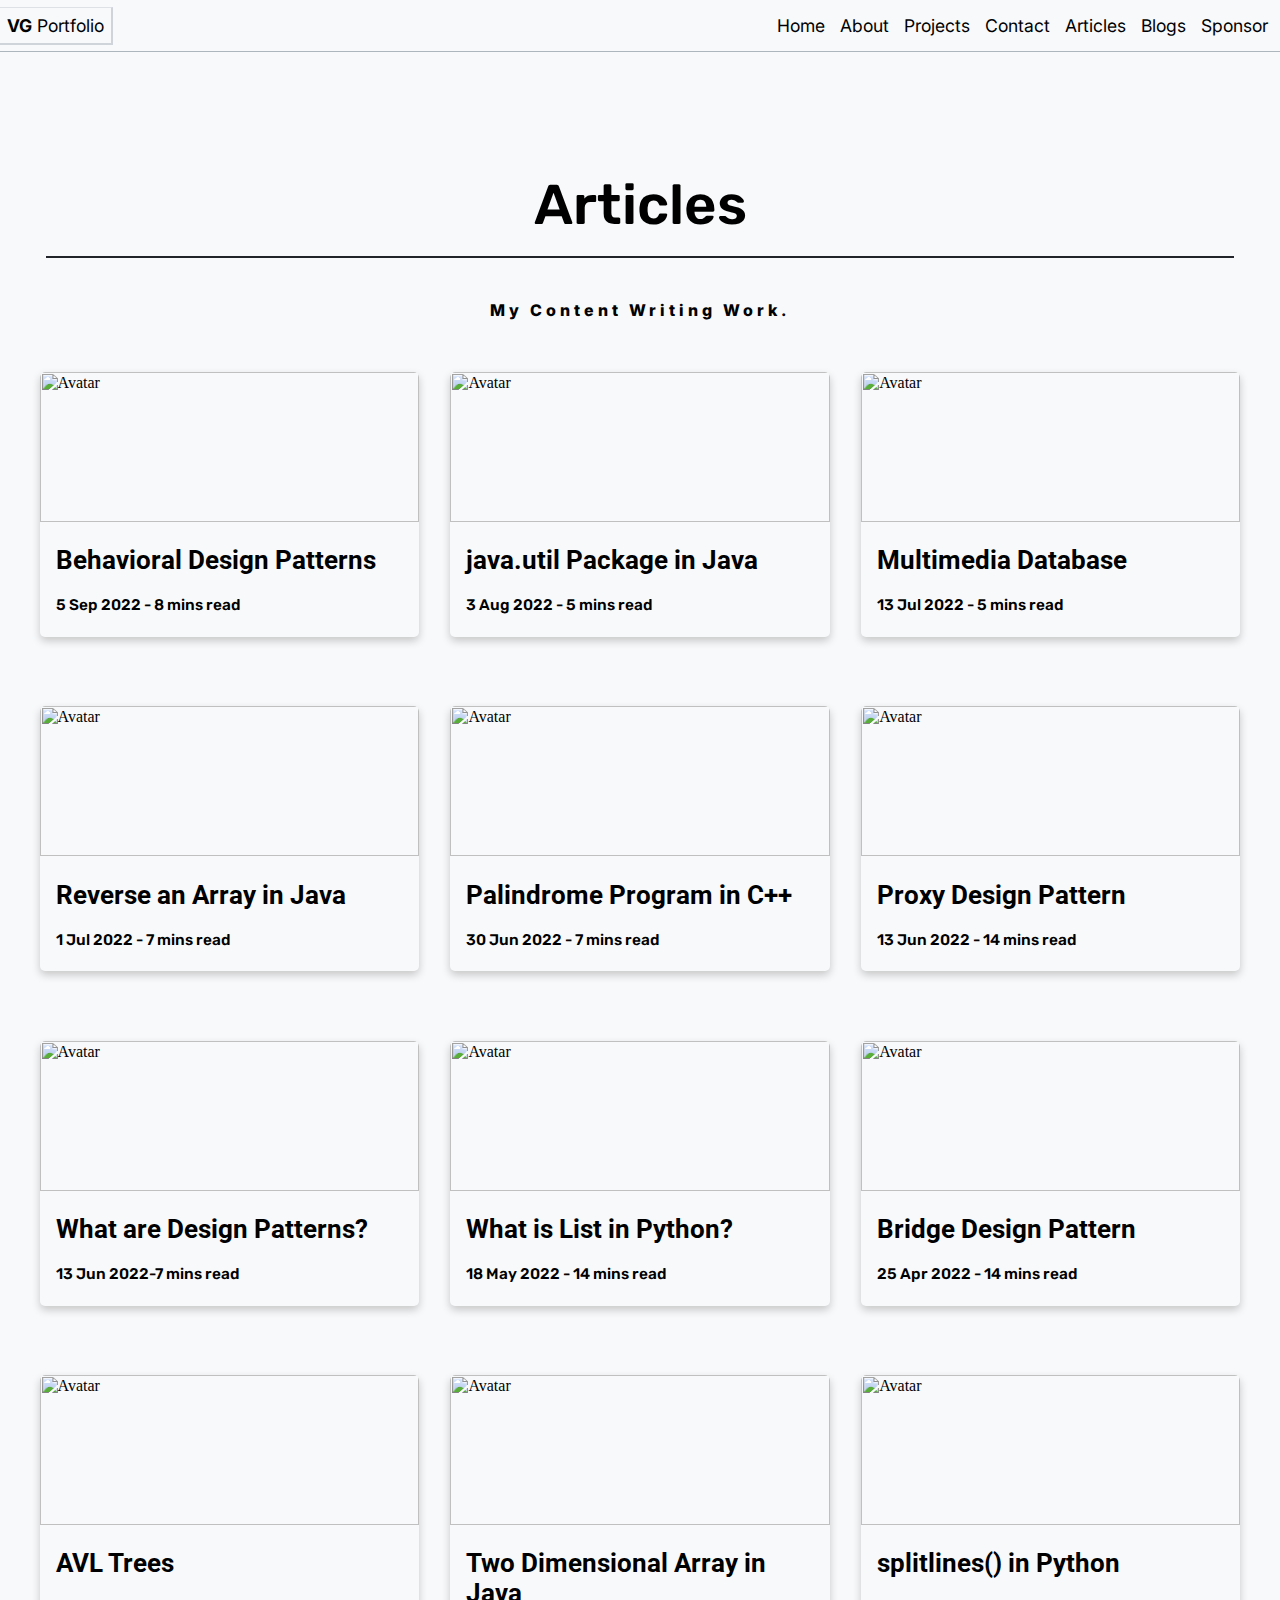
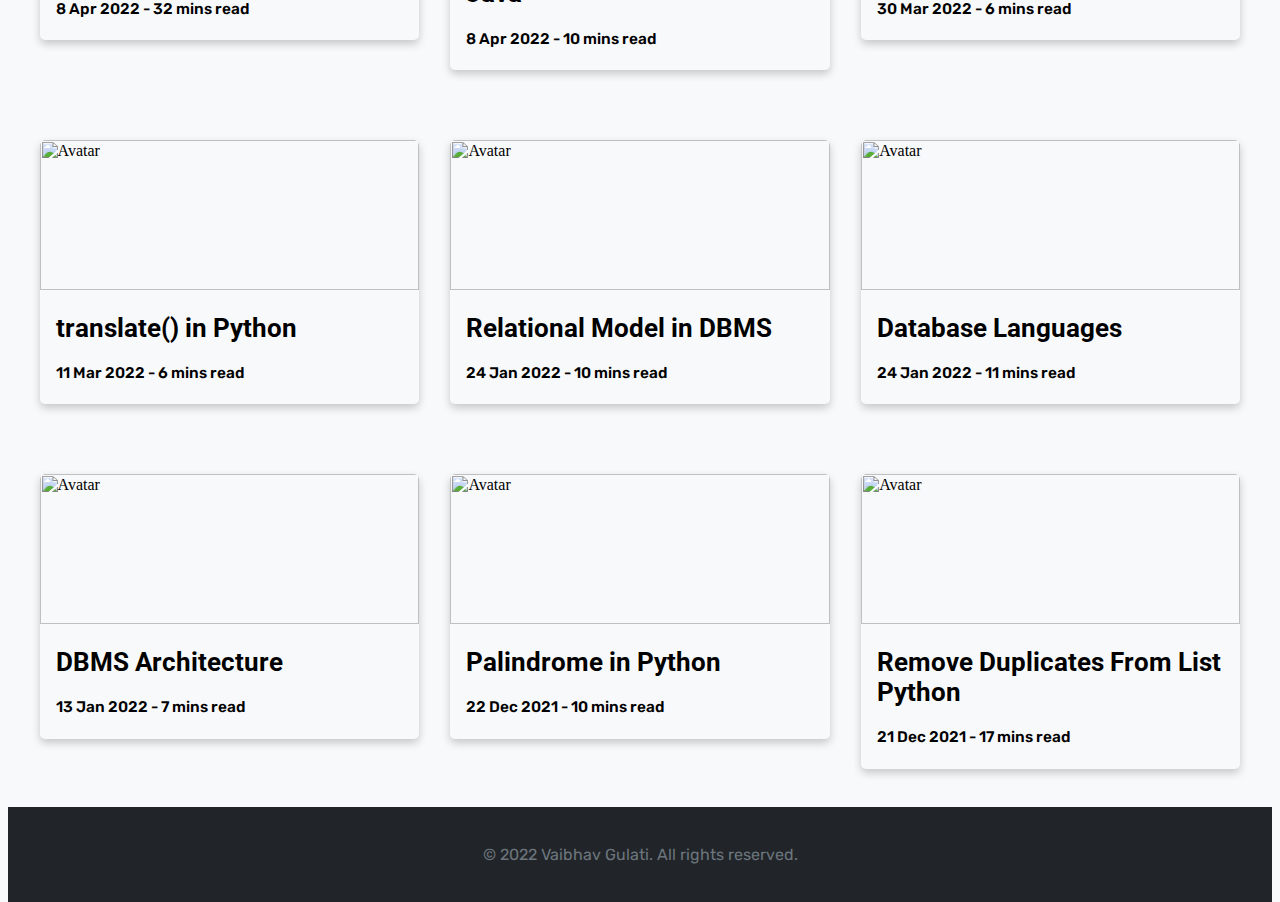
==== commit 0114a86f: "Updated Resume and the Portfolio" ====
--- a/articles.html
+++ b/articles.html
@@ -70,6 +70,32 @@
         </div>
       </div>
       <div class="article">
+        <div class="card" onclick="window.open('https://www.scaler.com/topics/design-patterns/behavioral-pattern/','_blank');" style="cursor: pointer;">
+          <img src="https://scaler.com/topics/images/behavioral-pattern.webp" alt="Avatar"
+          style="width:100%">
+          <div class="container">
+            <h2 style="font: 2vw 'Roboto', sans-serif;"><b>Behavioral Design Patterns</b></h2>
+            <h4 style="font: 1.2vw 'Rubik', sans-serif; font-weight: 550;">5 Sep 2022 - 8 mins read</h4>
+          </div>
+        </div>
+        <div class="card" onclick="window.open('https://www.scaler.com/topics/util-package-in-java/','_blank');" style="cursor: pointer;">
+          <img src="https://scaler.com/topics/images/java-util-package-in-java.webp" alt="Avatar"
+          style="width:100%">
+          <div class="container">
+            <h2 style="font: 2vw 'Roboto', sans-serif;"><b>java.util Package in Java</b></h2>
+            <h4 style="font: 1.2vw 'Rubik', sans-serif; font-weight: 550;">3 Aug 2022 - 5 mins read</h4>
+          </div>
+        </div>
+        <div class="card" onclick="window.open('https://www.scaler.com/topics/multimedia-database/','_blank');" style="cursor: pointer;">
+          <img src="https://scaler.com/topics/images/multimedia-database.webp" alt="Avatar"
+          style="width:100%">
+          <div class="container">
+            <h2 style="font: 2vw 'Roboto', sans-serif;"><b>Multimedia Database</b></h2>
+            <h4 style="font: 1.2vw 'Rubik', sans-serif; font-weight: 550;">13 Jul 2022 - 5 mins read</h4>
+          </div>
+        </div>
+      </div>
+      <div class="article">
         <div class="card" onclick="window.open('https://www.scaler.com/topics/reverse-an-array-in-java/','_blank');" style="cursor: pointer;">
           <img src="https://scaler.com/topics/images/reverse-an-array-in-java.webp" alt="Avatar"
           style="width:100%">
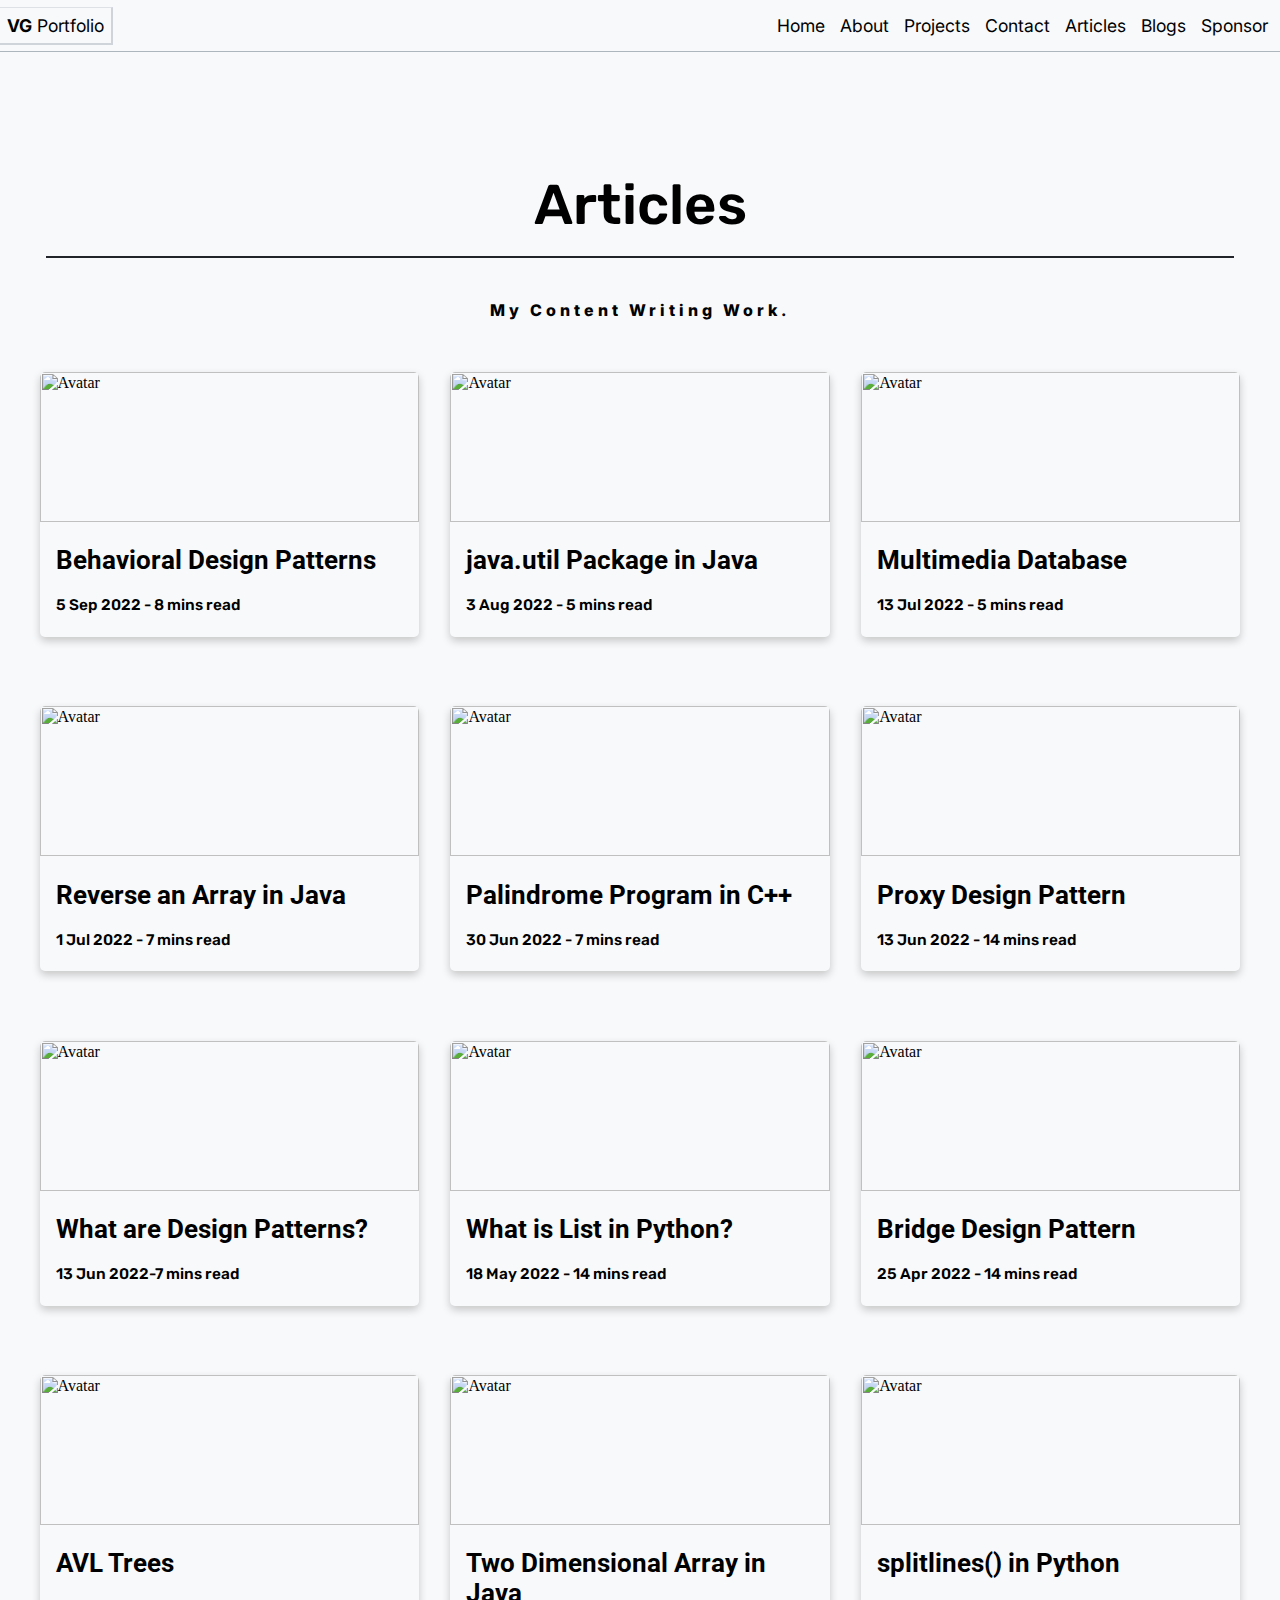
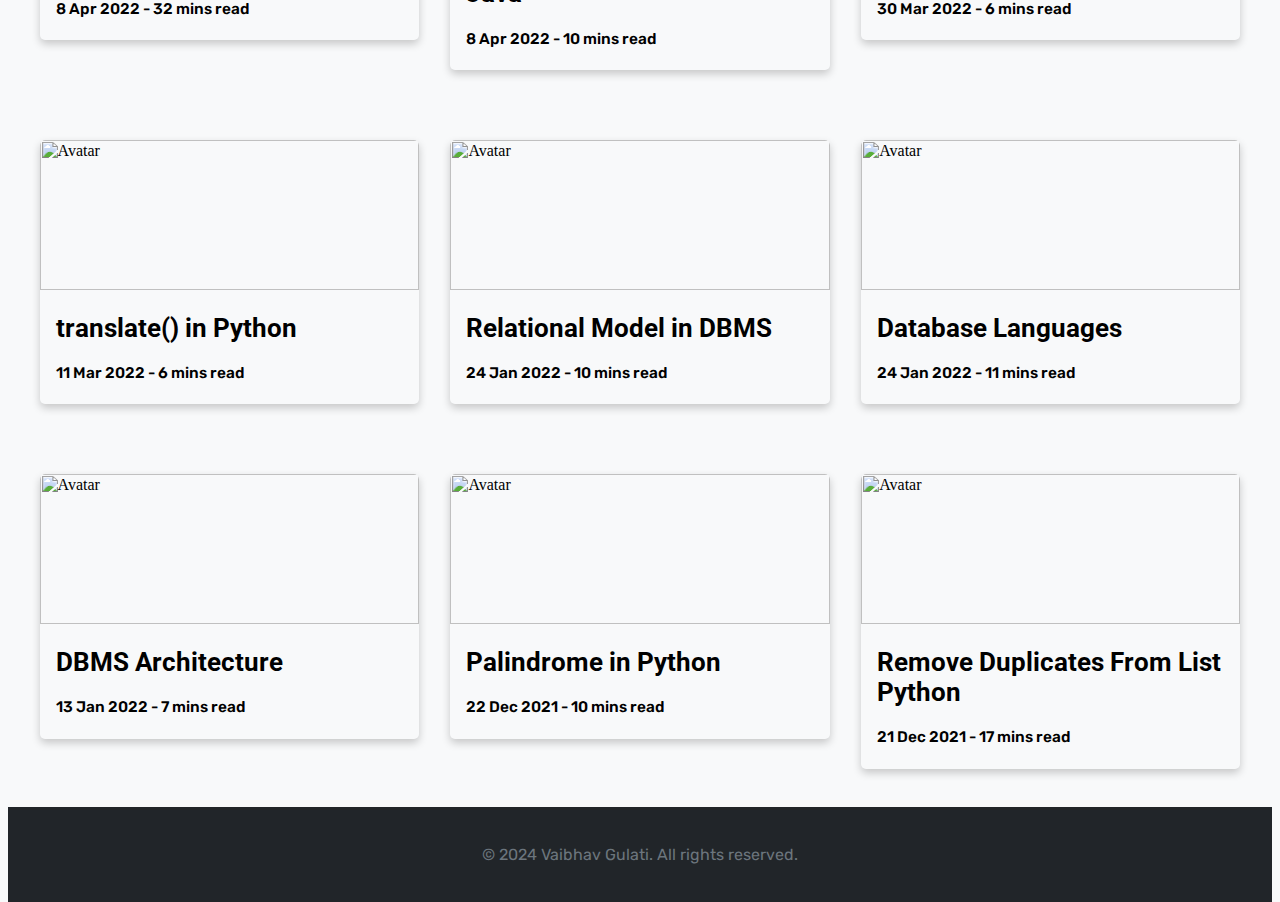
==== commit 3f56366c: "Updated the resume and contents" ====
--- a/articles.html
+++ b/articles.html
@@ -1,234 +1,415 @@
 <html>
-  <head>
-    <meta charset="utf-8">
-    <meta name="Description" CONTENT="Vaibhav Gulati is an Aspiring Python Developer certified in IT Automation by Google. He creates cross-platform applications, websites and other products using Python along with their walkthroughs.">
-    <meta name="google-site-verification" content="-uIqtGLGUQ5tG0uYZQKXZ8sUVa_cbRY3u8bma_a6gmQ" />
-    <meta name="Keywords" content="Vaibhav, Gulati, Python, KivyMD, Kivy, Automation, Portfolio, Blogs">
-    <title>
-      Vaibhav Gulati's Portfolio
-    </title>
-    <link rel="preconnect" href="https://fonts.gstatic.com">
-    <link rel="preconnect" href="https://fonts.googleapis.com">
-    <link href="https://fonts.googleapis.com/css2?family=Roboto&display=swap" rel="stylesheet">
-    <link href="https://fonts.googleapis.com/css2?family=Inter&display=swap" rel="stylesheet">
-    <link href="https://fonts.googleapis.com/css2?family=Rubik&display=swap" rel="stylesheet">
-    <link rel="stylesheet" href="https://cdnjs.cloudflare.com/ajax/libs/font-awesome/4.7.0/css/font-awesome.min.css">
-    <link rel="stylesheet" href="main.css">
-    <script>
-      window.onload = function(){
-
-      }
-    </script>
-    <style>
-      .card {
-        float: left;
-        box-shadow: 0 4px 8px 0 rgba(0,0,0,0.2);
-        transition: 0.3s;
-        width: 30%;
-        border-radius: 5px;
-        overflow: hidden;
-        margin-left: 2.5%;
-        margin-top: 2.5%;
-        margin-bottom: 3%;
-      }
-      .card img {
-          height: 150px;
-          object-fit: cover;
-      }
-      .card:hover {
-        box-shadow: 0 8px 16px 0 rgba(0,0,0,0.2);
-      }
-      img {
-        border-radius: 5px 5px 0 0;
-      }
-      .container {
-        padding: 2px 16px;
-      }
-    </style>
-  </head>
-  <body>
-    <header class="header">
-      <div class = "logo_div">
-        <a href="index.html" class = "logo"><strong>VG</strong> <span>Portfolio</span></a>
-      </div>
-      <div class = "main-menu">
-        <a href="index.html" class = "nav_item">Home</a>
-        <a href="index.html#one" class = "nav_item">About</a>
-        <a href="index.html#two" class = "nav_item">Projects</a>
-        <a href="index.html#three" class = "nav_item">Contact</a>
-        <a href="articles.html" class = "nav_item">Articles</a>
-        <a target="_blank" href="https://gulvaibhav20.hashnode.dev" class = "nav_item"> Blogs</a>
-        <a href="coming_soon.html" class = "nav_item">Sponsor</a>
-     </div>
-    </header>
-      <div class = "banner" align = "center">
-        <div class = "intro">
-          <h1>Articles</h1>
-          <div class = "intro-content" style = "margin: 0; padding:0;">
-            <p>My Content Writing Work.</p>
-          </div>
-        </div>
-      </div>
-      <div class="article">
-        <div class="card" onclick="window.open('https://www.scaler.com/topics/design-patterns/behavioral-pattern/','_blank');" style="cursor: pointer;">
-          <img src="https://scaler.com/topics/images/behavioral-pattern.webp" alt="Avatar"
-          style="width:100%">
-          <div class="container">
-            <h2 style="font: 2vw 'Roboto', sans-serif;"><b>Behavioral Design Patterns</b></h2>
-            <h4 style="font: 1.2vw 'Rubik', sans-serif; font-weight: 550;">5 Sep 2022 - 8 mins read</h4>
-          </div>
-        </div>
-        <div class="card" onclick="window.open('https://www.scaler.com/topics/util-package-in-java/','_blank');" style="cursor: pointer;">
-          <img src="https://scaler.com/topics/images/java-util-package-in-java.webp" alt="Avatar"
-          style="width:100%">
-          <div class="container">
-            <h2 style="font: 2vw 'Roboto', sans-serif;"><b>java.util Package in Java</b></h2>
-            <h4 style="font: 1.2vw 'Rubik', sans-serif; font-weight: 550;">3 Aug 2022 - 5 mins read</h4>
-          </div>
-        </div>
-        <div class="card" onclick="window.open('https://www.scaler.com/topics/multimedia-database/','_blank');" style="cursor: pointer;">
-          <img src="https://scaler.com/topics/images/multimedia-database.webp" alt="Avatar"
-          style="width:100%">
-          <div class="container">
-            <h2 style="font: 2vw 'Roboto', sans-serif;"><b>Multimedia Database</b></h2>
-            <h4 style="font: 1.2vw 'Rubik', sans-serif; font-weight: 550;">13 Jul 2022 - 5 mins read</h4>
-          </div>
-        </div>
-      </div>
-      <div class="article">
-        <div class="card" onclick="window.open('https://www.scaler.com/topics/reverse-an-array-in-java/','_blank');" style="cursor: pointer;">
-          <img src="https://scaler.com/topics/images/reverse-an-array-in-java.webp" alt="Avatar"
-          style="width:100%">
-          <div class="container">
-            <h2 style="font: 2vw 'Roboto', sans-serif;"><b>Reverse an Array in Java</b></h2>
-            <h4 style="font: 1.2vw 'Rubik', sans-serif; font-weight: 550;">1 Jul 2022 - 7 mins read</h4>
-          </div>
-        </div>
-        <div class="card" onclick="window.open('https://www.scaler.com/topics/palindrome-program-in-cpp/','_blank');" style="cursor: pointer;">
-          <img src="https://scaler.com/topics/images/palindrome-program-in-cpp.webp" alt="Avatar"
-          style="width:100%">
-          <div class="container">
-            <h2 style="font: 2vw 'Roboto', sans-serif;"><b>Palindrome Program in C++</b></h2>
-            <h4 style="font: 1.2vw 'Rubik', sans-serif; font-weight: 550;">30 Jun 2022 - 7 mins read</h4>
-          </div>
-        </div>
-        <div class="card" onclick="window.open('https://www.scaler.com/topics/proxy-design-pattern/','_blank');" style="cursor: pointer;">
-          <img src="https://scaler.com/topics/images/proxy-design-pattern.webp" alt="Avatar"
-          style="width:100%">
-          <div class="container">
-            <h2 style="font: 2vw 'Roboto', sans-serif;"><b>Proxy Design Pattern</b></h2>
-            <h4 style="font: 1.2vw 'Rubik', sans-serif; font-weight: 550;">13 Jun 2022 - 14 mins read</h4>
-          </div>
-        </div>
-      </div>
-      <div class="article">
-        <div class="card" onclick="window.open('https://www.scaler.com/topics/what-are-design-patterns/','_blank');" style="cursor: pointer;">
-          <img src="https://scaler.com/topics/images/what-are-design-pattern.webp" alt="Avatar"
-          style="width:100%">
-          <div class="container">
-            <h2 style="font: 2vw 'Roboto', sans-serif;"><b>What are Design Patterns?</b></h2>
-            <h4 style="font: 1.2vw 'Rubik', sans-serif; font-weight: 550;">13 Jun 2022-7 mins read</h4>
-          </div>
-        </div>
-        <div class="card" onclick="window.open('https://www.scaler.com/topics/what-is-list-in-python/','_blank');" style="cursor: pointer;">
-          <img src="https://scaler.com/topics/images/what-is-list-in-python.webp" alt="Avatar"
-          style="width:100%">
-          <div class="container">
-            <h2 style="font: 2vw 'Roboto', sans-serif;"><b>What is List in Python?</b></h2>
-            <h4 style="font: 1.2vw 'Rubik', sans-serif; font-weight: 550;">18 May 2022 - 14 mins read</h4>
-          </div>
-        </div>
-        <div class="card" onclick="window.open('https://www.scaler.com/topics/bridge-design-pattern/','_blank');" style="cursor: pointer;">
-          <img src="https://scaler.com/topics/images/bridge-design-pattern.webp" alt="Avatar"
-          style="width:100%">
-          <div class="container">
-            <h2 style="font: 2vw 'Roboto', sans-serif;"><b>Bridge Design Pattern</b></h2>
-            <h4 style="font: 1.2vw 'Rubik', sans-serif; font-weight: 550;">25 Apr 2022 - 14 mins read</h4>
-          </div>
-        </div>
-      </div>
-      <div class="article">
-        <div class="card" onclick="window.open('https://www.scaler.com/topics/data-structures/avl-tree/','_blank');" style="cursor: pointer;">
-          <img src="https://scaler.com/topics/images/avl-tree.webp" alt="Avatar"
-          style="width:100%">
-          <div class="container">
-            <h2 style="font: 2vw 'Roboto', sans-serif;"><b>AVL Trees</b></h2>
-            <h4 style="font: 1.2vw 'Rubik', sans-serif; font-weight: 550;">8 Apr 2022 - 32 mins read</h4>
-          </div>
-        </div>
-        <div class="card" onclick="window.open('https://www.scaler.com/topics/two-dimensional-array-in-java/','_blank');" style="cursor: pointer;">
-          <img src="https://scaler.com/topics/images/two-dimensional-array-in-java.webp" alt="Avatar"
-          style="width:100%">
-          <div class="container">
-            <h2 style="font: 2vw 'Roboto', sans-serif;"><b>Two Dimensional Array in Java</b></h2>
-            <h4 style="font: 1.2vw 'Rubik', sans-serif; font-weight: 550;">8 Apr 2022 - 10 mins read</h4>
-          </div>
-        </div>
-        <div class="card" onclick="window.open('https://www.scaler.com/topics/splitlines-in-python/','_blank');" style="cursor: pointer;">
-          <img src="https://scaler.com/topics/images/splitlines-in-python.webp" alt="Avatar"
-          style="width:100%">
-          <div class="container">
-            <h2 style="font: 2vw 'Roboto', sans-serif;"><b>splitlines() in Python</b></h2>
-            <h4 style="font: 1.2vw 'Rubik', sans-serif; font-weight: 550;">30 Mar 2022 - 6 mins read</h4>
-          </div>
-        </div>
-      </div>
-      <div class="article">
-        <div class="card" onclick="window.open('https://www.scaler.com/topics/translate-in-python/','_blank');" style="cursor: pointer;">
-          <img src="https://scaler.com/topics/images/translate-in-python.webp" alt="Avatar"
-          style="width:100%">
-          <div class="container">
-            <h2 style="font: 2vw 'Roboto', sans-serif;"><b>translate() in Python</b></h2>
-            <h4 style="font: 1.2vw 'Rubik', sans-serif; font-weight: 550;">11 Mar 2022 - 6 mins read</h4>
-          </div>
-        </div>
-        <div class="card" onclick="window.open('https://www.scaler.com/topics/dbms/relational-model-in-dbms/','_blank');" style="cursor: pointer;">
-          <img src="https://scaler.com/topics/images/relational-model-in-dbms.webp" alt="Avatar"
-          style="width:100%">
-          <div class="container">
-            <h2 style="font: 2vw 'Roboto', sans-serif;"><b>Relational Model in DBMS</b></h2>
-            <h4 style="font: 1.2vw 'Rubik', sans-serif; font-weight: 550;">24 Jan 2022 - 10 mins read</h4>
-          </div>
-        </div>
-        <div class="card" onclick="window.open('https://www.scaler.com/topics/databse-languages-in-dbms/','_blank');" style="cursor: pointer;">
-          <img src="https://scaler.com/topics/images/Database-Languages-featured-image.webp" alt="Avatar"
-          style="width:100%">
-          <div class="container">
-            <h2 style="font: 2vw 'Roboto', sans-serif;"><b>Database Languages</b></h2>
-            <h4 style="font: 1.2vw'Rubik', sans-serif; font-weight: 550;">24 Jan 2022 - 11 mins read</h4>
-          </div>
-        </div>
-      </div>
-        <div class="article">
-          <div class="card" onclick="window.open('https://www.scaler.com/topics/dbms/dbms-architecture/','_blank');" style="cursor: pointer;">
-            <img src="https://scaler.com/topics/images/dbms-architecture.webp" alt="Avatar"
-            style="width:100%">
-            <div class="container">
-              <h2 style="font: 2vw 'Roboto', sans-serif;"><b>DBMS Architecture</b></h2>
-              <h4 style="font: 1.2vw 'Rubik', sans-serif; font-weight: 550;">13 Jan 2022 - 7 mins read</h4>
-            </div>
-          </div>
-          <div class="card" onclick="window.open('https://www.scaler.com/topics/palindrome-in-python/','_blank');" style="cursor: pointer;">
-            <img src="https://scaler.com/topics/images/Palindrome-in-python" alt="Avatar"
-            style="width:100%">
-            <div class="container">
-              <h2 style="font: 2vw 'Roboto', sans-serif;"><b>Palindrome in Python</b></h2>
-              <h4 style="font: 1.2vw 'Rubik', sans-serif; font-weight: 550;">22 Dec 2021 - 10 mins read</h4>
-            </div>
-          </div>
-          <div class="card" onclick="window.open('https://www.scaler.com/topics/remove-duplicates-from-list-python/','_blank');" style="cursor: pointer;">
-            <img src="https://scaler.com/topics/images/remove-duplicates-from-list-python.webp" alt="Avatar"
-            style="width:100%">
-            <div class="container">
-              <h2 style="font: 2vw 'Roboto', sans-serif;"><b>Remove Duplicates From List Python</b></h2>
-              <h4 style="font: 1.2vw 'Rubik', sans-serif; font-weight: 550;">21 Dec 2021 - 17 mins read</h4>
-            </div>
-          </div>
-      </div>
-      <div class = "footer" style="margin-top:0; position: absolute;">
-        <div class = "footer-text">
-          <center>© 2022 Vaibhav Gulati. All rights reserved.</center>
-        </div>
-      </div>
-  </body>
+    <head>
+        <meta charset="utf-8" />
+        <meta
+            name="Description"
+            content="Vaibhav Gulati is a Software Developer and Technical Writer from India. He is certified in IT Automation by Google. He develops useful software solutions along with their walkthroughs."
+        />
+        <meta
+            name="google-site-verification"
+            content="-uIqtGLGUQ5tG0uYZQKXZ8sUVa_cbRY3u8bma_a6gmQ"
+        />
+        <meta
+            name="Keywords"
+            content="Vaibhav, Gulati, Python, Software, Development, Generative-AI, Portfolio, Blogs"
+        />
+        <title>Vaibhav Gulati's Portfolio</title>
+        <link rel="preconnect" href="https://fonts.gstatic.com" />
+        <link rel="preconnect" href="https://fonts.googleapis.com" />
+        <link
+            href="https://fonts.googleapis.com/css2?family=Roboto&display=swap"
+            rel="stylesheet"
+        />
+        <link href="https://fonts.googleapis.com/css2?family=Inter&display=swap" rel="stylesheet" />
+        <link href="https://fonts.googleapis.com/css2?family=Rubik&display=swap" rel="stylesheet" />
+        <link
+            rel="stylesheet"
+            href="https://cdnjs.cloudflare.com/ajax/libs/font-awesome/4.7.0/css/font-awesome.min.css"
+        />
+        <link rel="stylesheet" href="main.css" />
+        <script>
+            window.onload = function () {};
+        </script>
+        <style>
+            .card {
+                float: left;
+                box-shadow: 0 4px 8px 0 rgba(0, 0, 0, 0.2);
+                transition: 0.3s;
+                width: 30%;
+                border-radius: 5px;
+                overflow: hidden;
+                margin-left: 2.5%;
+                margin-top: 2.5%;
+                margin-bottom: 3%;
+            }
+            .card img {
+                height: 150px;
+                object-fit: cover;
+            }
+            .card:hover {
+                box-shadow: 0 8px 16px 0 rgba(0, 0, 0, 0.2);
+            }
+            img {
+                border-radius: 5px 5px 0 0;
+            }
+            .container {
+                padding: 2px 16px;
+            }
+        </style>
+    </head>
+    <body>
+        <header class="header">
+            <div class="logo_div">
+                <a href="index.html" class="logo"><strong>VG</strong> <span>Portfolio</span></a>
+            </div>
+            <div class="main-menu">
+                <a href="index.html" class="nav_item">Home</a>
+                <a href="index.html#one" class="nav_item">About</a>
+                <a href="index.html#two" class="nav_item">Projects</a>
+                <a href="index.html#three" class="nav_item">Contact</a>
+                <a href="articles.html" class="nav_item">Articles</a>
+                <a target="_blank" href="https://gulvaibhav20.hashnode.dev" class="nav_item">
+                    Blogs</a
+                >
+                <a href="coming_soon.html" class="nav_item">Sponsor</a>
+            </div>
+        </header>
+        <div class="banner" align="center">
+            <div class="intro">
+                <h1>Articles</h1>
+                <div class="intro-content" style="margin: 0; padding: 0">
+                    <p>My Content Writing Work.</p>
+                </div>
+            </div>
+        </div>
+        <div class="article">
+            <div
+                class="card"
+                onclick="window.open('https://www.scaler.com/topics/design-patterns/behavioral-pattern/','_blank');"
+                style="cursor: pointer"
+            >
+                <img
+                    src="https://scaler.com/topics/images/behavioral-pattern.webp"
+                    alt="Avatar"
+                    style="width: 100%"
+                />
+                <div class="container">
+                    <h2 style="font: 2vw 'Roboto', sans-serif">
+                        <b>Behavioral Design Patterns</b>
+                    </h2>
+                    <h4 style="font: 1.2vw 'Rubik', sans-serif; font-weight: 550">
+                        5 Sep 2022 - 8 mins read
+                    </h4>
+                </div>
+            </div>
+            <div
+                class="card"
+                onclick="window.open('https://www.scaler.com/topics/util-package-in-java/','_blank');"
+                style="cursor: pointer"
+            >
+                <img
+                    src="https://scaler.com/topics/images/java-util-package-in-java.webp"
+                    alt="Avatar"
+                    style="width: 100%"
+                />
+                <div class="container">
+                    <h2 style="font: 2vw 'Roboto', sans-serif"><b>java.util Package in Java</b></h2>
+                    <h4 style="font: 1.2vw 'Rubik', sans-serif; font-weight: 550">
+                        3 Aug 2022 - 5 mins read
+                    </h4>
+                </div>
+            </div>
+            <div
+                class="card"
+                onclick="window.open('https://www.scaler.com/topics/multimedia-database/','_blank');"
+                style="cursor: pointer"
+            >
+                <img
+                    src="https://scaler.com/topics/images/multimedia-database.webp"
+                    alt="Avatar"
+                    style="width: 100%"
+                />
+                <div class="container">
+                    <h2 style="font: 2vw 'Roboto', sans-serif"><b>Multimedia Database</b></h2>
+                    <h4 style="font: 1.2vw 'Rubik', sans-serif; font-weight: 550">
+                        13 Jul 2022 - 5 mins read
+                    </h4>
+                </div>
+            </div>
+        </div>
+        <div class="article">
+            <div
+                class="card"
+                onclick="window.open('https://www.scaler.com/topics/reverse-an-array-in-java/','_blank');"
+                style="cursor: pointer"
+            >
+                <img
+                    src="https://scaler.com/topics/images/reverse-an-array-in-java.webp"
+                    alt="Avatar"
+                    style="width: 100%"
+                />
+                <div class="container">
+                    <h2 style="font: 2vw 'Roboto', sans-serif"><b>Reverse an Array in Java</b></h2>
+                    <h4 style="font: 1.2vw 'Rubik', sans-serif; font-weight: 550">
+                        1 Jul 2022 - 7 mins read
+                    </h4>
+                </div>
+            </div>
+            <div
+                class="card"
+                onclick="window.open('https://www.scaler.com/topics/palindrome-program-in-cpp/','_blank');"
+                style="cursor: pointer"
+            >
+                <img
+                    src="https://scaler.com/topics/images/palindrome-program-in-cpp.webp"
+                    alt="Avatar"
+                    style="width: 100%"
+                />
+                <div class="container">
+                    <h2 style="font: 2vw 'Roboto', sans-serif"><b>Palindrome Program in C++</b></h2>
+                    <h4 style="font: 1.2vw 'Rubik', sans-serif; font-weight: 550">
+                        30 Jun 2022 - 7 mins read
+                    </h4>
+                </div>
+            </div>
+            <div
+                class="card"
+                onclick="window.open('https://www.scaler.com/topics/proxy-design-pattern/','_blank');"
+                style="cursor: pointer"
+            >
+                <img
+                    src="https://scaler.com/topics/images/proxy-design-pattern.webp"
+                    alt="Avatar"
+                    style="width: 100%"
+                />
+                <div class="container">
+                    <h2 style="font: 2vw 'Roboto', sans-serif"><b>Proxy Design Pattern</b></h2>
+                    <h4 style="font: 1.2vw 'Rubik', sans-serif; font-weight: 550">
+                        13 Jun 2022 - 14 mins read
+                    </h4>
+                </div>
+            </div>
+        </div>
+        <div class="article">
+            <div
+                class="card"
+                onclick="window.open('https://www.scaler.com/topics/what-are-design-patterns/','_blank');"
+                style="cursor: pointer"
+            >
+                <img
+                    src="https://scaler.com/topics/images/what-are-design-pattern.webp"
+                    alt="Avatar"
+                    style="width: 100%"
+                />
+                <div class="container">
+                    <h2 style="font: 2vw 'Roboto', sans-serif"><b>What are Design Patterns?</b></h2>
+                    <h4 style="font: 1.2vw 'Rubik', sans-serif; font-weight: 550">
+                        13 Jun 2022-7 mins read
+                    </h4>
+                </div>
+            </div>
+            <div
+                class="card"
+                onclick="window.open('https://www.scaler.com/topics/what-is-list-in-python/','_blank');"
+                style="cursor: pointer"
+            >
+                <img
+                    src="https://scaler.com/topics/images/what-is-list-in-python.webp"
+                    alt="Avatar"
+                    style="width: 100%"
+                />
+                <div class="container">
+                    <h2 style="font: 2vw 'Roboto', sans-serif"><b>What is List in Python?</b></h2>
+                    <h4 style="font: 1.2vw 'Rubik', sans-serif; font-weight: 550">
+                        18 May 2022 - 14 mins read
+                    </h4>
+                </div>
+            </div>
+            <div
+                class="card"
+                onclick="window.open('https://www.scaler.com/topics/bridge-design-pattern/','_blank');"
+                style="cursor: pointer"
+            >
+                <img
+                    src="https://scaler.com/topics/images/bridge-design-pattern.webp"
+                    alt="Avatar"
+                    style="width: 100%"
+                />
+                <div class="container">
+                    <h2 style="font: 2vw 'Roboto', sans-serif"><b>Bridge Design Pattern</b></h2>
+                    <h4 style="font: 1.2vw 'Rubik', sans-serif; font-weight: 550">
+                        25 Apr 2022 - 14 mins read
+                    </h4>
+                </div>
+            </div>
+        </div>
+        <div class="article">
+            <div
+                class="card"
+                onclick="window.open('https://www.scaler.com/topics/data-structures/avl-tree/','_blank');"
+                style="cursor: pointer"
+            >
+                <img
+                    src="https://scaler.com/topics/images/avl-tree.webp"
+                    alt="Avatar"
+                    style="width: 100%"
+                />
+                <div class="container">
+                    <h2 style="font: 2vw 'Roboto', sans-serif"><b>AVL Trees</b></h2>
+                    <h4 style="font: 1.2vw 'Rubik', sans-serif; font-weight: 550">
+                        8 Apr 2022 - 32 mins read
+                    </h4>
+                </div>
+            </div>
+            <div
+                class="card"
+                onclick="window.open('https://www.scaler.com/topics/two-dimensional-array-in-java/','_blank');"
+                style="cursor: pointer"
+            >
+                <img
+                    src="https://scaler.com/topics/images/two-dimensional-array-in-java.webp"
+                    alt="Avatar"
+                    style="width: 100%"
+                />
+                <div class="container">
+                    <h2 style="font: 2vw 'Roboto', sans-serif">
+                        <b>Two Dimensional Array in Java</b>
+                    </h2>
+                    <h4 style="font: 1.2vw 'Rubik', sans-serif; font-weight: 550">
+                        8 Apr 2022 - 10 mins read
+                    </h4>
+                </div>
+            </div>
+            <div
+                class="card"
+                onclick="window.open('https://www.scaler.com/topics/splitlines-in-python/','_blank');"
+                style="cursor: pointer"
+            >
+                <img
+                    src="https://scaler.com/topics/images/splitlines-in-python.webp"
+                    alt="Avatar"
+                    style="width: 100%"
+                />
+                <div class="container">
+                    <h2 style="font: 2vw 'Roboto', sans-serif"><b>splitlines() in Python</b></h2>
+                    <h4 style="font: 1.2vw 'Rubik', sans-serif; font-weight: 550">
+                        30 Mar 2022 - 6 mins read
+                    </h4>
+                </div>
+            </div>
+        </div>
+        <div class="article">
+            <div
+                class="card"
+                onclick="window.open('https://www.scaler.com/topics/translate-in-python/','_blank');"
+                style="cursor: pointer"
+            >
+                <img
+                    src="https://scaler.com/topics/images/translate-in-python.webp"
+                    alt="Avatar"
+                    style="width: 100%"
+                />
+                <div class="container">
+                    <h2 style="font: 2vw 'Roboto', sans-serif"><b>translate() in Python</b></h2>
+                    <h4 style="font: 1.2vw 'Rubik', sans-serif; font-weight: 550">
+                        11 Mar 2022 - 6 mins read
+                    </h4>
+                </div>
+            </div>
+            <div
+                class="card"
+                onclick="window.open('https://www.scaler.com/topics/dbms/relational-model-in-dbms/','_blank');"
+                style="cursor: pointer"
+            >
+                <img
+                    src="https://scaler.com/topics/images/relational-model-in-dbms.webp"
+                    alt="Avatar"
+                    style="width: 100%"
+                />
+                <div class="container">
+                    <h2 style="font: 2vw 'Roboto', sans-serif"><b>Relational Model in DBMS</b></h2>
+                    <h4 style="font: 1.2vw 'Rubik', sans-serif; font-weight: 550">
+                        24 Jan 2022 - 10 mins read
+                    </h4>
+                </div>
+            </div>
+            <div
+                class="card"
+                onclick="window.open('https://www.scaler.com/topics/databse-languages-in-dbms/','_blank');"
+                style="cursor: pointer"
+            >
+                <img
+                    src="https://scaler.com/topics/images/Database-Languages-featured-image.webp"
+                    alt="Avatar"
+                    style="width: 100%"
+                />
+                <div class="container">
+                    <h2 style="font: 2vw 'Roboto', sans-serif"><b>Database Languages</b></h2>
+                    <h4 style="font: 1.2vw 'Rubik', sans-serif; font-weight: 550">
+                        24 Jan 2022 - 11 mins read
+                    </h4>
+                </div>
+            </div>
+        </div>
+        <div class="article">
+            <div
+                class="card"
+                onclick="window.open('https://www.scaler.com/topics/dbms/dbms-architecture/','_blank');"
+                style="cursor: pointer"
+            >
+                <img
+                    src="https://scaler.com/topics/images/dbms-architecture.webp"
+                    alt="Avatar"
+                    style="width: 100%"
+                />
+                <div class="container">
+                    <h2 style="font: 2vw 'Roboto', sans-serif"><b>DBMS Architecture</b></h2>
+                    <h4 style="font: 1.2vw 'Rubik', sans-serif; font-weight: 550">
+                        13 Jan 2022 - 7 mins read
+                    </h4>
+                </div>
+            </div>
+            <div
+                class="card"
+                onclick="window.open('https://www.scaler.com/topics/palindrome-in-python/','_blank');"
+                style="cursor: pointer"
+            >
+                <img
+                    src="https://scaler.com/topics/images/Palindrome-in-python"
+                    alt="Avatar"
+                    style="width: 100%"
+                />
+                <div class="container">
+                    <h2 style="font: 2vw 'Roboto', sans-serif"><b>Palindrome in Python</b></h2>
+                    <h4 style="font: 1.2vw 'Rubik', sans-serif; font-weight: 550">
+                        22 Dec 2021 - 10 mins read
+                    </h4>
+                </div>
+            </div>
+            <div
+                class="card"
+                onclick="window.open('https://www.scaler.com/topics/remove-duplicates-from-list-python/','_blank');"
+                style="cursor: pointer"
+            >
+                <img
+                    src="https://scaler.com/topics/images/remove-duplicates-from-list-python.webp"
+                    alt="Avatar"
+                    style="width: 100%"
+                />
+                <div class="container">
+                    <h2 style="font: 2vw 'Roboto', sans-serif">
+                        <b>Remove Duplicates From List Python</b>
+                    </h2>
+                    <h4 style="font: 1.2vw 'Rubik', sans-serif; font-weight: 550">
+                        21 Dec 2021 - 17 mins read
+                    </h4>
+                </div>
+            </div>
+        </div>
+        <div class="footer" style="margin-top: 0; position: absolute">
+            <div class="footer-text">
+                <center>© 2024 Vaibhav Gulati. All rights reserved.</center>
+            </div>
+        </div>
+    </body>
 </html>
--- a/main.css
+++ b/main.css
@@ -1,613 +1,631 @@
-body{
-  position: relative;
-  background: #F8F9FA;
-  height:100%;
-}
-
-a, a:link {
-  color: black;
-  text-decoration: none;
-}
-
-main{
-  display: block;
-  height: auto;
-  width: 100%;
+body {
+    position: relative;
+    background: #f8f9fa;
+    height: 100%;
+}
+
+a,
+a:link {
+    color: black;
+    text-decoration: none;
+}
+
+main {
+    display: block;
+    height: auto;
+    width: 100%;
 }
 
 .header {
     position: fixed;
     z-index: 9;
     width: 100%;
-    background: #F8F9FA;
+    background: #f8f9fa;
     top: 0;
     left: 0;
     padding: 15 0;
-    border-bottom: 1px solid #ADB5BD;
-}
-
-.logo{
-  padding: 7;
-  border-top: 1px solid #DEE2E6;
-  border-right: 2px solid #CED4DA;
-  border-bottom: 2px solid #CED4DA;
-}
-
-.logo_div{
-  font: 1.1em 'Inter', sans-serif;
-  display: inline-block;
-}
-.logo:hover{
-  color: #212529;
-  border: none;
+    border-bottom: 1px solid #adb5bd;
+}
+
+.logo {
+    padding: 7;
+    border-top: 1px solid #dee2e6;
+    border-right: 2px solid #ced4da;
+    border-bottom: 2px solid #ced4da;
+}
+
+.logo_div {
+    font: 1.1em "Inter", sans-serif;
+    display: inline-block;
+}
+.logo:hover {
+    color: #212529;
+    border: none;
 }
 
 .logo::after {
-  content: '';
-  position: absolute;
-  height: 1.5px;
-  width: 100%;
-  left: 0;
-  bottom: 0;
-  opacity: 0;
-  transform: translateY(4px);
-  background: hsl(243, 80%, 62%);
-  transition: opacity 0.2s ease, transform 0.2s ease;
+    content: "";
+    position: absolute;
+    height: 1.5px;
+    width: 100%;
+    left: 0;
+    bottom: 0;
+    opacity: 0;
+    transform: translateY(4px);
+    background: hsl(243, 80%, 62%);
+    transition: opacity 0.2s ease, transform 0.2s ease;
 }
 
 .logo:hover::after {
-  opacity: 1;
-  transform: translateY(2px);
-}
-
-.main-menu{
-  font: 1.1em 'Inter', sans-serif;
-  float: right;
-  display: inline-block;
+    opacity: 1;
+    transform: translateY(2px);
+}
+
+.main-menu {
+    font: 1.1em "Inter", sans-serif;
+    float: right;
+    display: inline-block;
 }
 
 .nav_item:first-child {
-  margin-left: 0;
-}
-
-.nav_item:last-child{
-  padding-right: 7;
+    margin-left: 0;
+}
+
+.nav_item:last-child {
+    padding-right: 7;
 }
 
 .nav_item {
-  display: inline-block;
-  position: relative;
-  margin: 0 5 0 5;
-  color: hsl(222, 25%, 14%);
+    display: inline-block;
+    position: relative;
+    margin: 0 5 0 5;
+    color: hsl(222, 25%, 14%);
 }
 
 .nav_item::after {
-  content: '';
-  position: absolute;
-  width: 100%;
-  transform: scaleX(0);
-  height: 2px;
-  bottom: 0;
-  left: 0;
-  background-color: hsl(243, 80%, 62%);
-  transform-origin: bottom right;
-  transition: transform 0.4s cubic-bezier(0.86, 0, 0.07, 1);
+    content: "";
+    position: absolute;
+    width: 100%;
+    transform: scaleX(0);
+    height: 2px;
+    bottom: 0;
+    left: 0;
+    background-color: hsl(243, 80%, 62%);
+    transform-origin: bottom right;
+    transition: transform 0.4s cubic-bezier(0.86, 0, 0.07, 1);
 }
 
 .nav_item:hover::after {
-  transform: scaleX(1);
-  transform-origin: bottom left;
+    transform: scaleX(1);
+    transform-origin: bottom left;
 }
 
 .banner {
-  display: flex;
-}
-
-.intro{
-  flex: 1;
-  float: left;
-  margin: 10% 3% 0 3%;
-  width: 50%;
-}
-
-.intro > h1{
-  font: 3.5rem "Rubik", sans-serif;
-  font-weight: 550;
+    display: flex;
+}
+
+.intro {
+    flex: 1;
+    float: left;
+    margin: 10% 3% 0 3%;
+    width: 50%;
+}
+
+.intro > h1 {
+    font: 3.5rem "Rubik", sans-serif;
+    font-weight: 550;
 }
 
 .intro > :first-child:after {
-	content: '';
-	background-color: #212529;
-	display: inline-block;
-	height: 2px;
-	margin: 0.325em 0 0 0;
-	width: 100%;
-}
-
-.intro-content{
-  margin-bottom: 7%;
-  font: 1em "Inter","Rubik", sans-serif;
-	font-weight: 800;
-	letter-spacing: 0.25em;
-  line-height: 1.8;
-}
-
-.intro-image{
-  flex: 1;
-  margin: 0;
-  background: blue;
-}
-
-.dp{
-  display: block;
-  margin-left: auto;
-  margin-right: auto;
-  margin-top: 18%;
-  width: 25rem;
-  border: 1px solid #212529;
+    content: "";
+    background-color: #212529;
+    display: inline-block;
+    height: 2px;
+    margin: 0.325em 0 0 0;
+    width: 100%;
+}
+
+.intro-content {
+    margin-bottom: 7%;
+    font: 1em "Inter", "Rubik", sans-serif;
+    font-weight: 800;
+    letter-spacing: 0.25em;
+    line-height: 1.8;
+}
+
+.intro-image {
+    flex: 1;
+    margin: 0;
+    background: blue;
+}
+
+.dp {
+    display: block;
+    margin-left: auto;
+    margin-right: auto;
+    margin-top: 18%;
+    width: 25rem;
+    border: 1px solid #212529;
 }
 
 .btn {
-  font: 1.2em "Inter", sans-serif;
-  line-height: 50px;
-  font-weight: 500;
-  padding: 3%;
+    font: 1.2em "Inter", sans-serif;
+    line-height: 50px;
+    font-weight: 500;
+    padding: 3%;
 }
 
 .btn-one {
-  color: black;
-  transition: all 0.3s;
-  position: relative;
-  border: 1px solid #B1A7A6B3;
+    color: black;
+    transition: all 0.3s;
+    position: relative;
+    border: 1px solid #b1a7a6b3;
 }
 .btn-one span {
-  transition: all 0.3s;
+    transition: all 0.3s;
 }
 .btn-one::before {
-  content: '';
-  position: absolute;
-  bottom: 0;
-  left: 0;
-  width: 100%;
-  height: 94%;
-  z-index: 1;
-  opacity: 0;
-  transition: all 0.3s;
-  border-top-width: 3px;
-  border-bottom-width: 3px;
-  border-top-style: double;
-  border-bottom-style: double;
-  border-top-color: hsl(243, 80%, 62%);
-  border-bottom-color: hsl(243, 80%, 62%);
-  transform: scale(0.1, 1);
+    content: "";
+    position: absolute;
+    bottom: 0;
+    left: 0;
+    width: 100%;
+    height: 94%;
+    z-index: 1;
+    opacity: 0;
+    transition: all 0.3s;
+    border-top-width: 3px;
+    border-bottom-width: 3px;
+    border-top-style: double;
+    border-bottom-style: double;
+    border-top-color: hsl(243, 80%, 62%);
+    border-bottom-color: hsl(243, 80%, 62%);
+    transform: scale(0.1, 1);
 }
 .btn-one:hover span {
-  letter-spacing: 2px;
-}
-.btn-one:hover{
-  border: none;
+    letter-spacing: 2px;
+}
+.btn-one:hover {
+    border: none;
 }
 
 .btn-one:hover::before {
-  opacity: 1;
-  transform: scale(1, 1);
+    opacity: 1;
+    transform: scale(1, 1);
 }
 .btn-one::after {
-  content: '';
-  position: absolute;
-  bottom: 0;
-  left: 0;
-  width: 100%;
-  height: 100%;
-  z-index: 1;
-  transition: all 0.3s;
-  background-color: #B1A7A626;
+    content: "";
+    position: absolute;
+    bottom: 0;
+    left: 0;
+    width: 100%;
+    height: 100%;
+    z-index: 1;
+    transition: all 0.3s;
+    background-color: #b1a7a626;
 }
 .btn-one:hover::after {
-  opacity: 0;
-  transform: scale(0.1, 1);
-}
-
-#one{
-  display: block;
-  margin-top: 5%;
-  background: #E9ECEF;
-  height: auto;
-  width: 100%;
-  padding-bottom: 7%;
-}
-
-.about{
-  display: block;
-  margin: 0 3%;
-  padding-top: 2%;
-  width: 68%;
-}
-
-.about > h2{
-  font: 2.5rem "Rubik", sans-serif;
-  font-weight: 550;
+    opacity: 0;
+    transform: scale(0.1, 1);
+}
+
+#one {
+    display: block;
+    margin-top: 5%;
+    background: #e9ecef;
+    height: auto;
+    width: 100%;
+    padding-bottom: 7%;
+}
+
+.about {
+    display: block;
+    margin: 0 3%;
+    padding-top: 2%;
+    width: 68%;
+}
+
+.about > h2 {
+    font: 2.5rem "Rubik", sans-serif;
+    font-weight: 550;
 }
 
 .about > :first-child:after {
-	content: '';
-	background-color: #212529;
-	display: block;
-	height: 2px;
-	margin: 0.325em 0 0 0;
-	width: 23%;
-}
-
-.about-content{
-  margin-bottom: 7%;
-  font: 1.3em "Rubik", sans-serif;
-  line-height: 1.8;
-}
-
-.about-content > p{
-  text-align: justify;
-}
-
-#two{
-  display: block;
-  background: #CED4DA;
-  height: auto;
-  width: 100%;
-}
-
-.project{
-  width: 100%;
-  display: flex;
-}
-
-.project-item{
-  margin-left: 5%;
-  opacity: 1;
-  margin-top: auto;
-}
-
-.project-item > h3{
-  color: #F8F9FA;
-  width: -moz-fit-content;
-  width: fit-content;
-  font: 1.6rem "Rubik", sans-serif;
-  font-weight: 550;
-  padding-right: 2rem;
-  padding-bottom: 1rem;
-  border-bottom: 2px solid #F8F9FA;
-}
-
-.project-item > p{
-  margin-left: auto;
-  margin-right: auto;
-  color: #F8F9FA;
-  font: 1.3rem "Rubik", sans-serif;
-  line-height: 1.8;
-}
-
-.project-item-one-image{
-  flex: 0.7;
-  display: flex;
-  position: relative;
-  z-index: 1;
-  background-image: url("images/pic1.jpg");
-  background-repeat: no-repeat;
-  background-size: cover;
-  opacity: 1;
-}
-
-.project-item-two-image{
-  flex: 1;
-  display: flex;
-  position: relative;
-  z-index: 1;
-  background-image: url("images/pic2.jpg");
-  background-repeat: no-repeat;
-  background-size: cover;
-  opacity: 1;
-}
-
-.project-item-one{
-  flex: 1;
-  opacity: 0.9;
-  background: #63A375;
-  padding: 14% 0 5% 0;
-  transition: .4s;
-}
-
-.project-item-two{
-  flex: 1;
-  opacity: 0.9;
-  background: #343A40;
-  margin: 0;
-  padding: 10% 0 5% 0;
-  transition: .4s;
-}
-
-.project-item-three-image{
-  flex: 1;
-  display: flex;
-  position: relative;
-  z-index: 1;
-  background-image: url("images/pic3.jpg");
-  background-repeat: no-repeat;
-  background-size: cover;
-  opacity: 1;
-}
-
-.project-item-four-image{
-  flex: 0.7;
-  display: flex;
-  position: relative;
-  z-index: 1;
-  background-image: url("images/pic4.jpg");
-  background-repeat: no-repeat;
-  background-size: cover;
-  opacity: 1;
-}
-
-.project-item-three{
-  flex: 1;
-  opacity: 0.9;
-  background: #1D3557;
-  margin: 0;
-  padding: 10% 0 5% 0;
-  transition: .4s;
-}
-
-.project-item-four{
-  flex: 1;
-  opacity: 0.9;
-  background: #CA6680;
-  margin: 0;
-  padding: 10% 0 5% 0;
-  transition: .4s;
-}
-
-.project-item-five-image{
-  flex: 0.7;
-  display: flex;
-  position: relative;
-  z-index: 1;
-  background-image: url("images/pic5.jpg");
-  background-repeat: no-repeat;
-  background-size: cover;
-  opacity: 1;
-}
-
-.project-item-six-image{
-  flex: 1;
-  display: flex;
-  position: relative;
-  z-index: 1;
-  background-image: url("images/pic6.jpg");
-  background-repeat: no-repeat;
-  background-size: cover;
-  opacity: 1;
-}
-
-.project-item-five{
-  flex: 1;
-  opacity: 0.9;
-  background: #540B0E;
-  padding: 14% 0 5% 0;
-  transition: .4s;
-}
-
-.project-item-six{
-  flex: 1;
-  opacity: 0.9;
-  background: #2A9D8F;
-  margin: 0;
-  padding: 10% 0 5% 0;
-  transition: .4s;
-}
-
-.project-item-seven-image{
-  flex: 1;
-  display: flex;
-  position: relative;
-  z-index: 1;
-  background-image: url("images/pic1.jpg");
-  background-repeat: no-repeat;
-  background-size: cover;
-  opacity: 1;
-}
-
-.project-item-eight-image{
-  flex: 0.7;
-  display: flex;
-  position: relative;
-  z-index: 1;
-  background-image: url("images/pic3.jpg");
-  background-repeat: no-repeat;
-  background-size: cover;
-  opacity: 1;
-}
-
-.project-item-seven{
-  flex: 1;
-  opacity: 0.9;
-  background: #2E294E ;
-  margin: 0;
-  padding: 10% 0 5% 0;
-  transition: .4s;
-}
-
-.project-item-eight{
-  flex: 1;
-  opacity: 0.9;
-  background: #E29578;
-  margin: 0;
-  padding: 10% 0 5% 0;
-  transition: .4s;
-}
-
-.project-item-one:hover, .project-item-two:hover, .project-item-three:hover, .project-item-four:hover{
-  background-color: rgba(0,0,0, 0.1);
-  transition: .4s;
-}
-
-.project-item-five:hover, .project-item-six:hover, .project-item-seven:hover, .project-item-eight:hover{
-  background-color: rgba(0,0,0, 0.1);
-  transition: .4s;
-}
-
-#three{
-  display: flex;
-  align-items: stretch;
-  background: #ADB5BD;
-  width: 100%;
-}
-
-.contact{
-  display: block;
-  flex:1;
-  padding-left: 2rem;
-  padding-top: 2%;
-  padding-bottom: 10em;
-}
-
-.contact > h2{
-  font: 2.5rem "Rubik", sans-serif;
-  font-weight: 550;
-}
-
-.contact-content{
-  width: 100%;
-  display: block;
-  font: 1.3em "Rubik", sans-serif;
-  line-height: 1.8;
-}
-
-.contact-content > h2{
-  display:inline-block;
-  padding-bottom: 1px;
-  border-bottom: 2.5px solid #212529;
+    content: "";
+    background-color: #212529;
+    display: block;
+    height: 2px;
+    margin: 0.325em 0 0 0;
+    width: 23%;
+}
+
+.about-content {
+    margin-bottom: 7%;
+    font: 1.3em "Rubik", sans-serif;
+    line-height: 1.8;
+}
+
+.about-content > p {
+    text-align: justify;
+}
+
+#two {
+    display: block;
+    background: #ced4da;
+    height: auto;
+    width: 100%;
+}
+
+.project {
+    width: 100%;
+    display: flex;
+}
+
+.project-item {
+    margin-left: 5%;
+    opacity: 1;
+    margin-top: auto;
+}
+
+.project-item > h3 {
+    color: #f8f9fa;
+    width: -moz-fit-content;
+    width: fit-content;
+    font: 1.6rem "Rubik", sans-serif;
+    font-weight: 550;
+    padding-right: 2rem;
+    padding-bottom: 1rem;
+    border-bottom: 2px solid #f8f9fa;
+}
+
+.project-item > p {
+    margin-left: auto;
+    margin-right: auto;
+    color: #f8f9fa;
+    font: 1.3rem "Rubik", sans-serif;
+    line-height: 1.8;
+}
+
+.project-item-one-image {
+    flex: 0.7;
+    display: flex;
+    position: relative;
+    z-index: 1;
+    background-image: url("images/pic1.jpg");
+    background-repeat: no-repeat;
+    background-size: cover;
+    opacity: 1;
+}
+
+.project-item-two-image {
+    flex: 1;
+    display: flex;
+    position: relative;
+    z-index: 1;
+    background-image: url("images/pic2.jpg");
+    background-repeat: no-repeat;
+    background-size: cover;
+    opacity: 1;
+}
+
+.project-item-one {
+    flex: 1;
+    opacity: 0.9;
+    background: #63a375;
+    padding: 14% 0 5% 0;
+    transition: 0.4s;
+}
+
+.project-item-two {
+    flex: 1;
+    opacity: 0.9;
+    background: #343a40;
+    margin: 0;
+    padding: 10% 0 5% 0;
+    transition: 0.4s;
+}
+
+.project-item-three-image {
+    flex: 1;
+    display: flex;
+    position: relative;
+    z-index: 1;
+    background-image: url("images/pic3.jpg");
+    background-repeat: no-repeat;
+    background-size: cover;
+    opacity: 1;
+}
+
+.project-item-four-image {
+    flex: 0.7;
+    display: flex;
+    position: relative;
+    z-index: 1;
+    background-image: url("images/pic4.jpg");
+    background-repeat: no-repeat;
+    background-size: cover;
+    opacity: 1;
+}
+
+.project-item-three {
+    flex: 1;
+    opacity: 0.9;
+    background: #1d3557;
+    margin: 0;
+    padding: 10% 0 5% 0;
+    transition: 0.4s;
+}
+
+.project-item-four {
+    flex: 1;
+    opacity: 0.9;
+    background: #ca6680;
+    margin: 0;
+    padding: 10% 0 5% 0;
+    transition: 0.4s;
+}
+
+.project-item-five-image {
+    flex: 0.7;
+    display: flex;
+    position: relative;
+    z-index: 1;
+    background-image: url("images/pic5.jpg");
+    background-repeat: no-repeat;
+    background-size: cover;
+    opacity: 1;
+}
+
+.project-item-six-image {
+    flex: 1;
+    display: flex;
+    position: relative;
+    z-index: 1;
+    background-image: url("images/pic6.jpg");
+    background-repeat: no-repeat;
+    background-size: cover;
+    opacity: 1;
+}
+
+.project-item-five {
+    flex: 1;
+    opacity: 0.9;
+    background: #540b0e;
+    padding: 14% 0 5% 0;
+    transition: 0.4s;
+}
+
+.project-item-six {
+    flex: 1;
+    opacity: 0.9;
+    background: #2a9d8f;
+    margin: 0;
+    padding: 10% 0 5% 0;
+    transition: 0.4s;
+}
+
+.project-item-seven-image {
+    flex: 1;
+    display: flex;
+    position: relative;
+    z-index: 1;
+    background-image: url("images/pic1.jpg");
+    background-repeat: no-repeat;
+    background-size: cover;
+    opacity: 1;
+}
+
+.project-item-eight-image {
+    flex: 0.7;
+    display: flex;
+    position: relative;
+    z-index: 1;
+    background-image: url("images/pic3.jpg");
+    background-repeat: no-repeat;
+    background-size: cover;
+    opacity: 1;
+}
+
+.project-item-seven {
+    flex: 1;
+    opacity: 0.9;
+    background: #2e294e;
+    margin: 0;
+    padding: 10% 0 5% 0;
+    transition: 0.4s;
+}
+
+.project-item-eight {
+    flex: 1;
+    opacity: 0.9;
+    background: #e29578;
+    margin: 0;
+    padding: 10% 0 5% 0;
+    transition: 0.4s;
+}
+
+.project-item-one:hover,
+.project-item-two:hover,
+.project-item-three:hover,
+.project-item-four:hover {
+    background-color: rgba(0, 0, 0, 0.1);
+    transition: 0.4s;
+}
+
+.project-item-five:hover,
+.project-item-six:hover,
+.project-item-seven:hover,
+.project-item-eight:hover {
+    background-color: rgba(0, 0, 0, 0.1);
+    transition: 0.4s;
+}
+
+#three {
+    display: flex;
+    align-items: stretch;
+    background: #adb5bd;
+    width: 100%;
+}
+
+.contact {
+    display: block;
+    flex: 1;
+    padding-left: 2rem;
+    padding-top: 2%;
+    padding-bottom: 10em;
+}
+
+.contact > h2 {
+    font: 2.5rem "Rubik", sans-serif;
+    font-weight: 550;
+}
+
+.contact-content {
+    width: 100%;
+    display: block;
+    font: 1.3em "Rubik", sans-serif;
+    line-height: 1.8;
+}
+
+.contact-content > h2 {
+    display: inline-block;
+    padding-bottom: 1px;
+    border-bottom: 2.5px solid #212529;
 }
 
 .contact > :first-child:after {
-	content: '';
-	background-color: #212529;
-	display: block;
-	height: 2px;
-	margin: 0.325em 0 0 0;
-	width: 23%;
+    content: "";
+    background-color: #212529;
+    display: block;
+    height: 2px;
+    margin: 0.325em 0 0 0;
+    width: 23%;
 }
 
 .magnifyBtn {
-  padding: 5% 7%;
-  margin-left: 5%;
-  background-color: #CED4DA;
-  color: hsl(243, 80%, 62%);
-  font: 1.2rem "Inter",sans-serif;
-  border-radius: 6px;
-  transition: transform 250ms ease-in-out;
+    padding: 5% 7%;
+    margin-left: 5%;
+    background-color: #ced4da;
+    color: hsl(243, 80%, 62%);
+    font: 1.2rem "Inter", sans-serif;
+    border-radius: 6px;
+    transition: transform 250ms ease-in-out;
 }
 
 .magnifyBtn:hover {
-  transform: scale(1.10);
+    transform: scale(1.1);
 }
 
 .magnifyBtn:active {
-  transform: scale(.9);
-}
-
-.social_media_div{
-  display: block;
-  background: #343A40;
-  flex:1;
-}
-
-.social_media_image{
-  display: block;
-  max-width: 100%;
-  max-height: 100%;
-}
-
-#social_media{
-  background: #343A40;
-  position: relative;
-  width: 100%;
-  padding-bottom: 125%;
-  vertical-align: middle;
-  margin: 0;
-  overflow: hidden;
+    transform: scale(0.9);
+}
+
+.social_media_div {
+    display: block;
+    background: #343a40;
+    flex: 1;
+}
+
+.social_media_image {
+    display: block;
+    max-width: 100%;
+    max-height: 100%;
+}
+
+#social_media {
+    background: #343a40;
+    position: relative;
+    width: 100%;
+    padding-bottom: 125%;
+    vertical-align: middle;
+    margin: 0;
+    overflow: hidden;
 }
 
 #social_media svg {
-	display: inline-block;
-	position: absolute;
-	top: 0; left: 0;
-}
-
-.footer{
-  display: block;
-  width: 100%;
-  padding: 3% 0;
-  background: #212529;
-}
-
-.footer-text{
-  width: 100%;
-  color: #6C757D;
-  font: 1rem "Rubik",sans-serif;
+    display: inline-block;
+    position: absolute;
+    top: 0;
+    left: 0;
+}
+
+.footer {
+    display: block;
+    width: 100%;
+    padding: 3% 0;
+    background: #212529;
+}
+
+.footer-text {
+    width: 100%;
+    color: #6c757d;
+    font: 1rem "Rubik", sans-serif;
 }
 
 /** TOOLTIPS **/
 
 dfn {
-  background: rgba(0,0,0,0.2);
-  border-bottom: dashed 1px rgba(0,0,0,0.8);
-  padding: 0 0.1em;
-  cursor: help;
-  font-style: normal;
-  position: relative;
-
+    background: rgba(0, 0, 0, 0.2);
+    border-bottom: dashed 1px rgba(0, 0, 0, 0.8);
+    padding: 0 0.1em;
+    cursor: help;
+    font-style: normal;
+    position: relative;
 }
 dfn::after {
-  content: attr(data-info);
-  display: inline;
-  position: absolute;
-  top: 22px; left: 0;
-  opacity: 0;
-  width: 230px;
-  font-size: 13px;
-  line-height: 1.5em;
-  padding: 0.5em 0.8em;
-  background: rgba(0,0,0,0.8);
-  color: #fff;
-  pointer-events: none; /* This prevents the box from apearing when hovered. */
-  transition: opacity 250ms, top 250ms;
+    content: attr(data-info);
+    display: inline;
+    position: absolute;
+    top: 22px;
+    left: 0;
+    opacity: 0;
+    width: 230px;
+    font-size: 13px;
+    line-height: 1.5em;
+    padding: 0.5em 0.8em;
+    background: rgba(0, 0, 0, 0.8);
+    color: #fff;
+    pointer-events: none; /* This prevents the box from apearing when hovered. */
+    transition: opacity 250ms, top 250ms;
 }
 dfn::before {
-  content: '';
-  display: block;
-  position: absolute;
-  top: 12px; left: 20px;
-  opacity: 0;
-  width: 0; height: 0;
-  border: solid transparent 5px;
-  border-bottom-color: rgba(0,0,0,0.8);
-  transition: opacity 250ms, top 250ms;
-}
-dfn:hover {z-index: 2;} /* Keeps the info boxes on top of other elements */
+    content: "";
+    display: block;
+    position: absolute;
+    top: 12px;
+    left: 20px;
+    opacity: 0;
+    width: 0;
+    height: 0;
+    border: solid transparent 5px;
+    border-bottom-color: rgba(0, 0, 0, 0.8);
+    transition: opacity 250ms, top 250ms;
+}
+dfn:hover {
+    z-index: 2;
+} /* Keeps the info boxes on top of other elements */
 dfn:hover::after,
-dfn:hover::before {opacity: 1;}
-dfn:hover::after {top: 30px;}
-dfn:hover::before {top: 20px;}
-
-.soon{
-  height: 100%;
-  width: 100%;
-  text-align: center;
-  background-image: url("images/soon.jpg");
-  background-repeat: no-repeat;
-  background-size: cover;
-}
-
-.article{
-  position: relative;
-  width: 100%;
-  overflow: hidden;
-}
+dfn:hover::before {
+    opacity: 1;
+}
+dfn:hover::after {
+    top: 30px;
+}
+dfn:hover::before {
+    top: 20px;
+}
+
+.soon {
+    height: 100%;
+    width: 100%;
+    text-align: center;
+    background-image: url("images/soon.jpg");
+    background-repeat: no-repeat;
+    background-size: cover;
+}
+
+.article {
+    position: relative;
+    width: 100%;
+    overflow: hidden;
+}
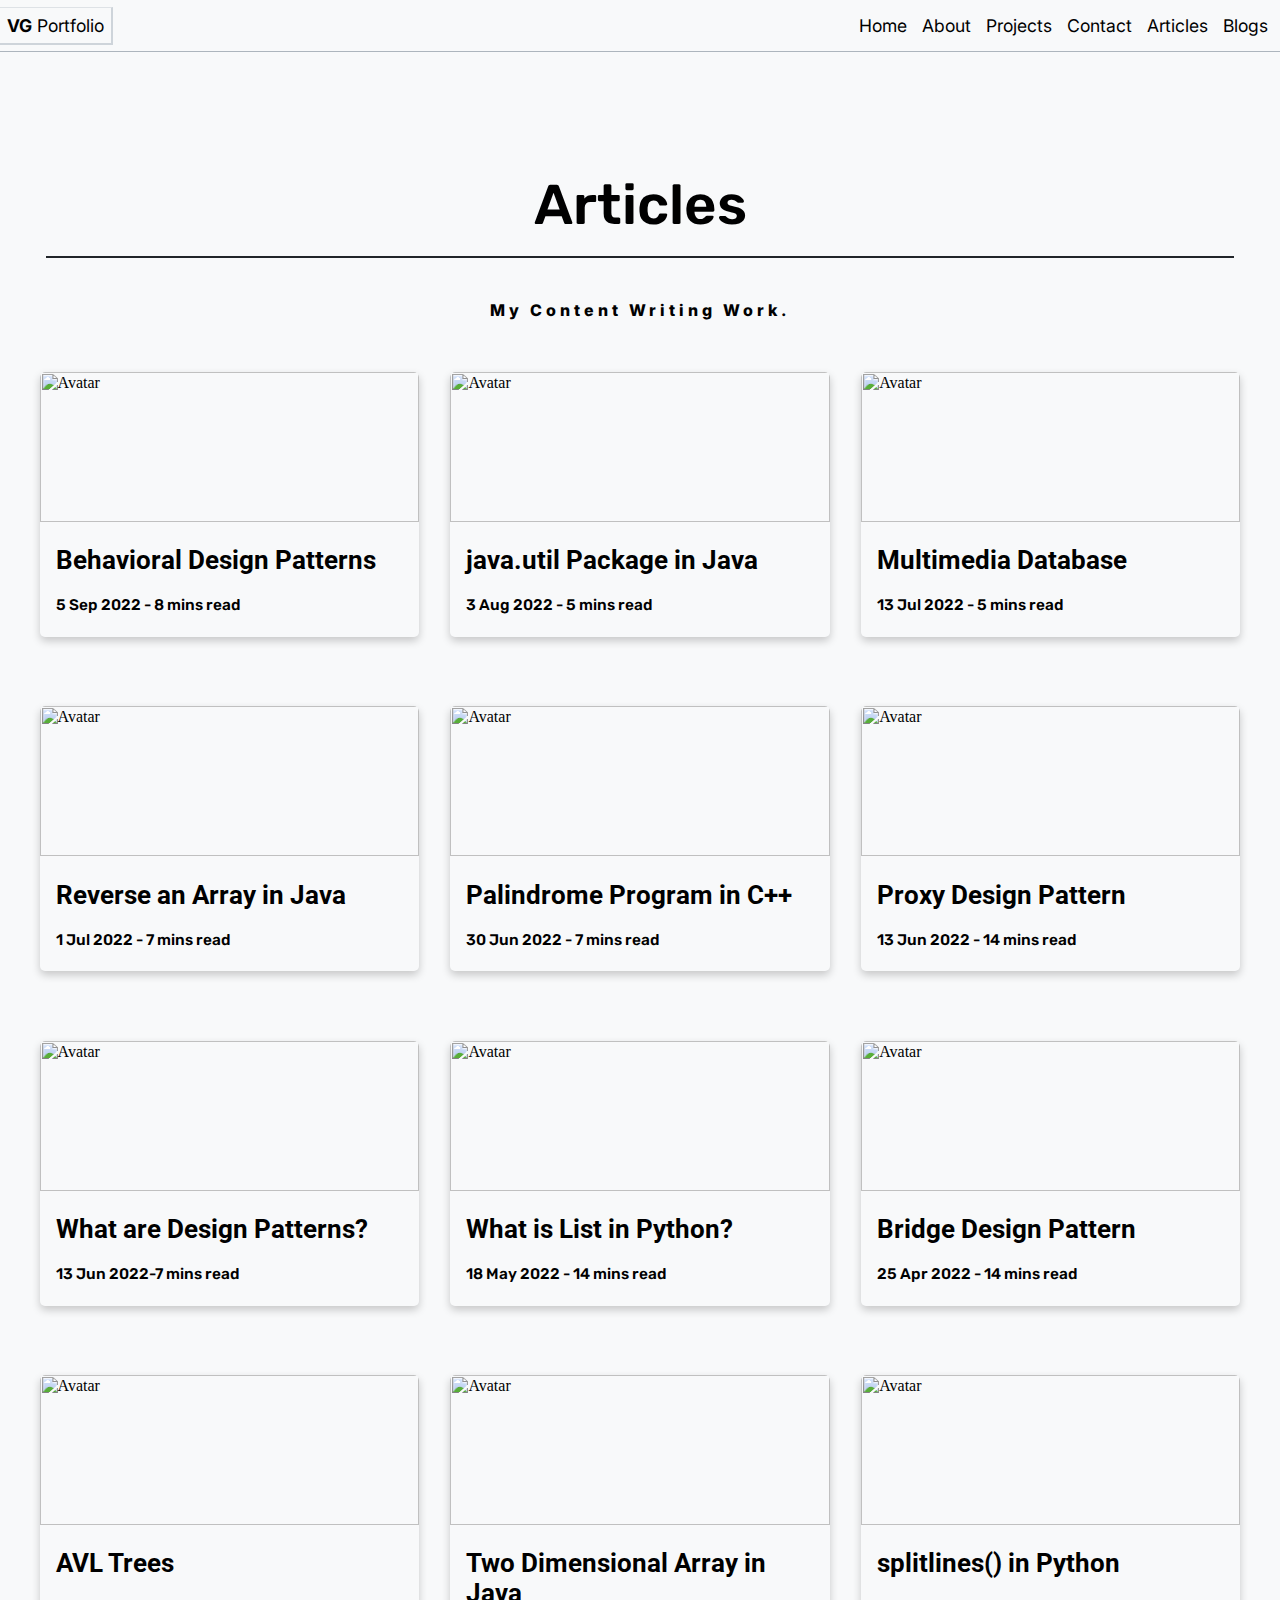
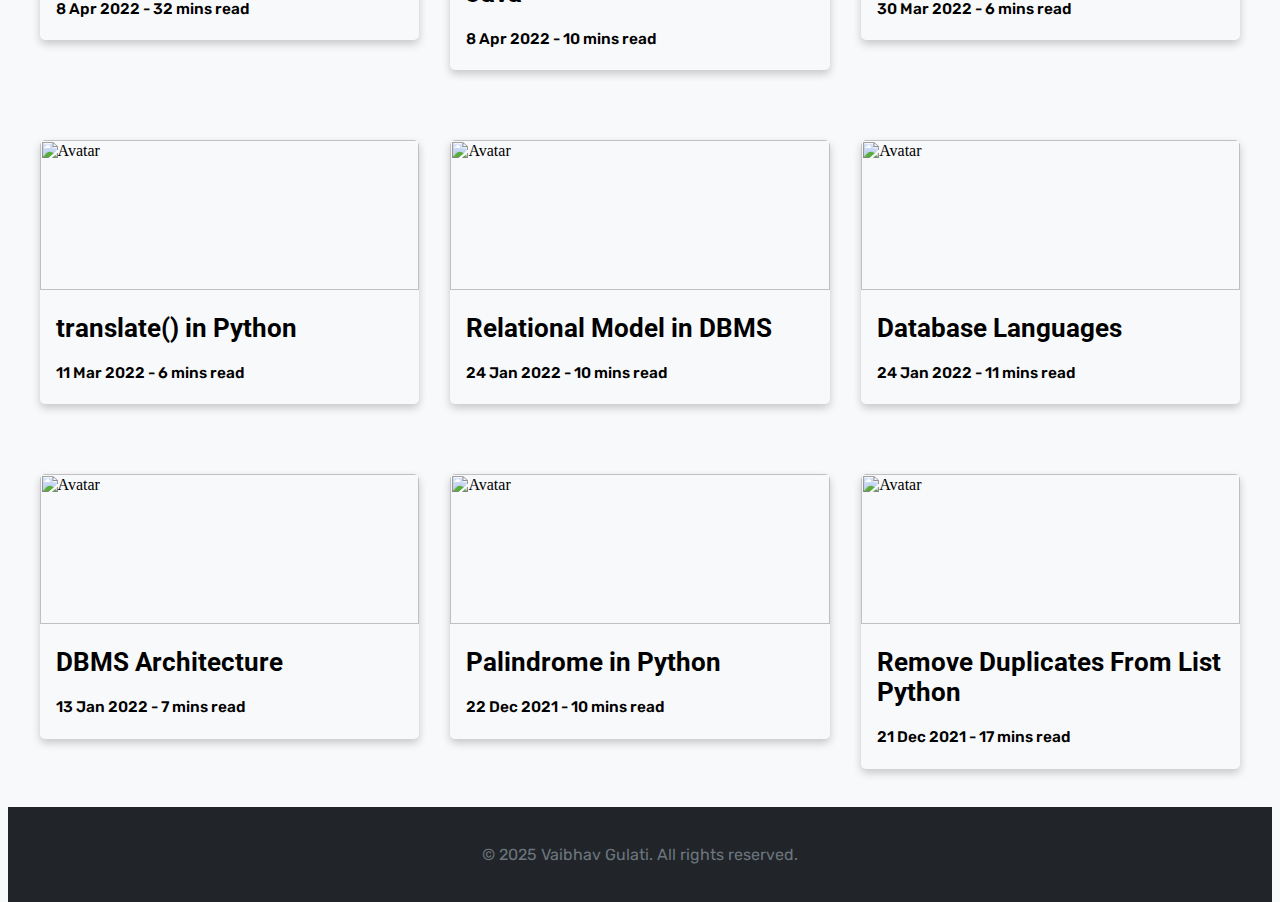
==== commit 010f14d9: "Updated Portfolio website" ====
--- a/articles.html
+++ b/articles.html
@@ -64,14 +64,14 @@
             </div>
             <div class="main-menu">
                 <a href="index.html" class="nav_item">Home</a>
-                <a href="index.html#one" class="nav_item">About</a>
-                <a href="index.html#two" class="nav_item">Projects</a>
-                <a href="index.html#three" class="nav_item">Contact</a>
+                <a href="index.html#about-me" class="nav_item">About</a>
+                <a href="index.html#projects" class="nav_item">Projects</a>
+                <a href="index.html#social-media-handles" class="nav_item">Contact</a>
                 <a href="articles.html" class="nav_item">Articles</a>
                 <a target="_blank" href="https://gulvaibhav20.hashnode.dev" class="nav_item">
                     Blogs</a
                 >
-                <a href="coming_soon.html" class="nav_item">Sponsor</a>
+                <!-- <a href="coming_soon.html" class="nav_item">Sponsor</a> -->
             </div>
         </header>
         <div class="banner" align="center">
@@ -408,7 +408,7 @@
         </div>
         <div class="footer" style="margin-top: 0; position: absolute">
             <div class="footer-text">
-                <center>© 2024 Vaibhav Gulati. All rights reserved.</center>
+                <center>© 2025 Vaibhav Gulati. All rights reserved.</center>
             </div>
         </div>
     </body>
--- a/main.css
+++ b/main.css
@@ -209,7 +209,7 @@
     transform: scale(0.1, 1);
 }
 
-#one {
+#about-me {
     display: block;
     margin-top: 5%;
     background: #e9ecef;
@@ -249,7 +249,7 @@
     text-align: justify;
 }
 
-#two {
+#projects {
     display: block;
     background: #ced4da;
     height: auto;
@@ -460,7 +460,7 @@
     transition: 0.4s;
 }
 
-#three {
+#social-media-handles {
     display: flex;
     align-items: stretch;
     background: #adb5bd;
